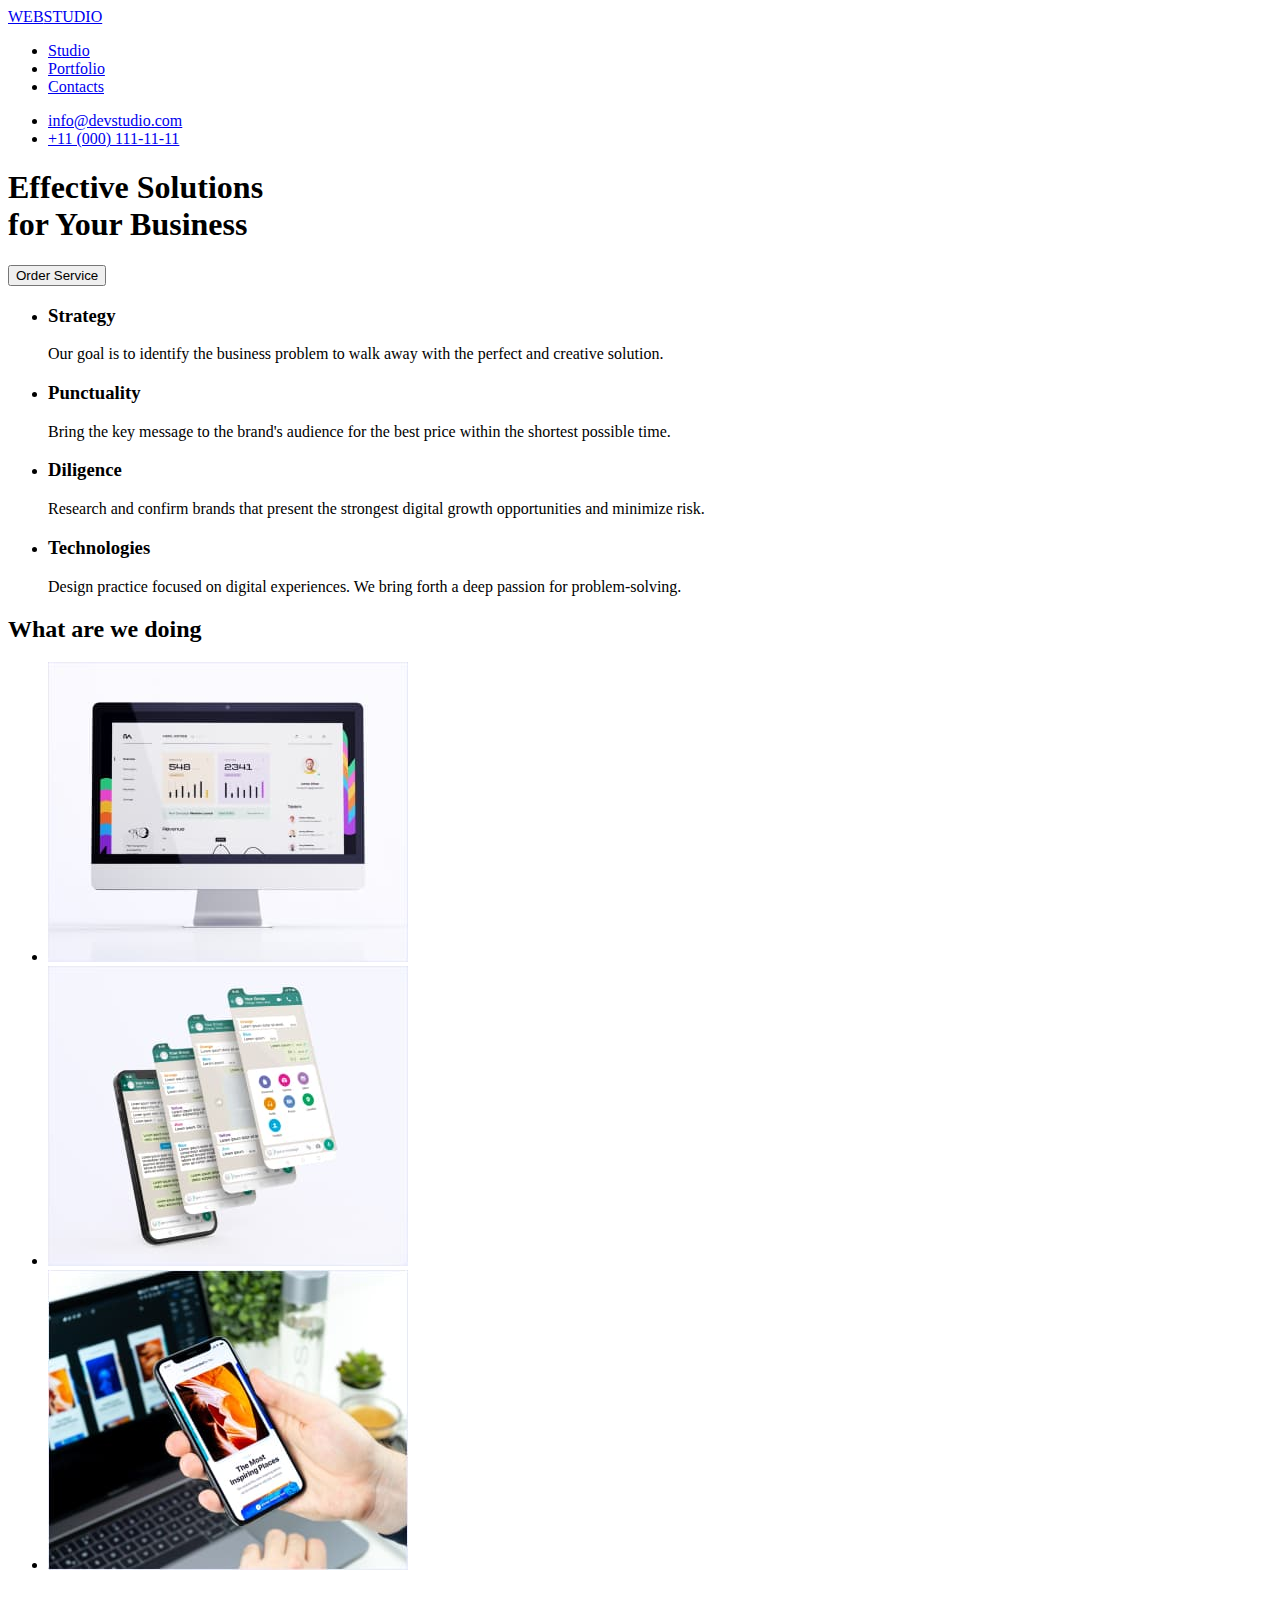
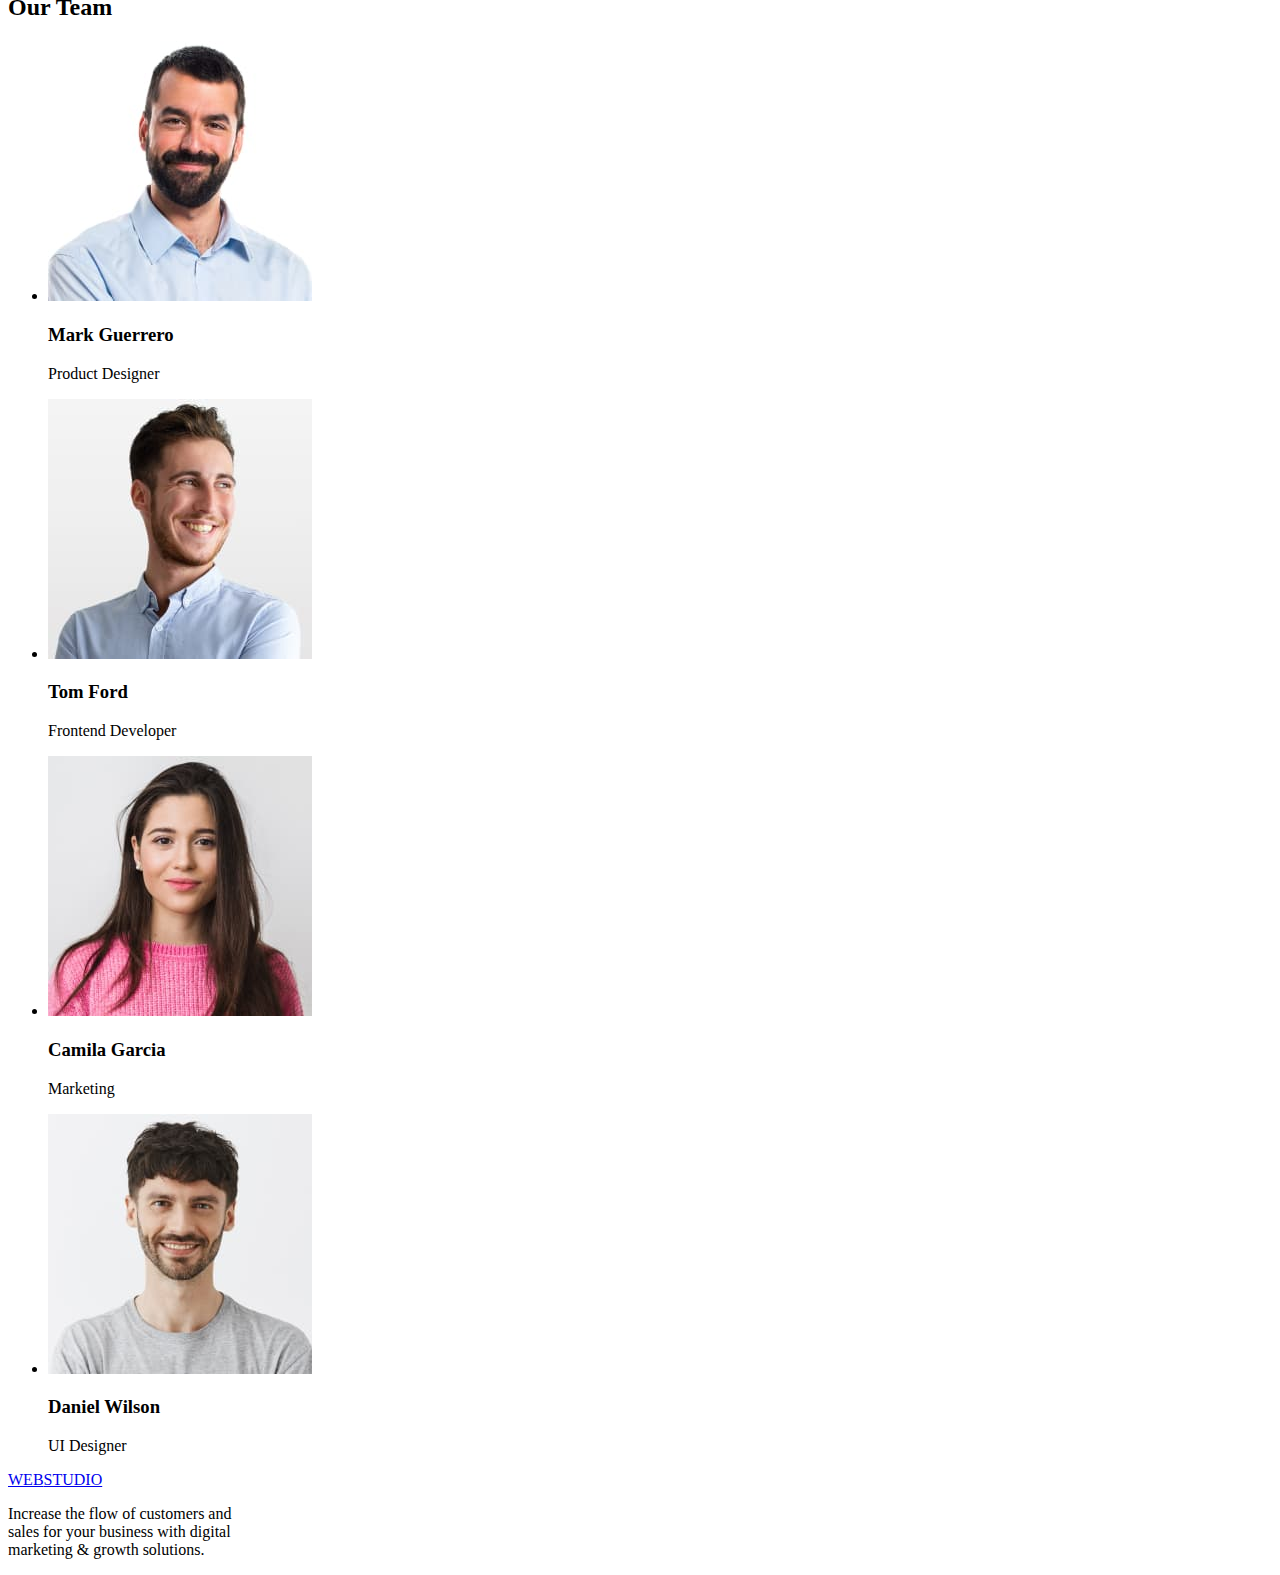
==== index.html @ f80ed973 "commit 4" ====
<!DOCTYPE html>
<html lang="en">
  <head>
    <link rel="stylesheet" href="./css/style.css" />
    <meta charset="UTF-8" />
    <meta http-equiv="X-UA-Compatible" content="IE=edge" />
    <meta name="viewport" content="width=device-width, initial-scale=1.0" />
    <title>Homework 1</title>
  </head>

  <body>
    <!-- heading -->
    <header>
      <nav class="heading-navigation">
        <a href="./index.html" target="_self" title="Logo" class="logo"
          ><span class="firstword-logo">WEB</span>STUDIO</a
        >
        <ul class="navigation-menu">
          <li>
            <a href="./index.html">Studio</a>
          </li>
          <li>
            <a href="./portfolio.html">Portfolio</a>
          </li>
          <li>
            <a href="./contacts.html">Contacts</a>
          </li>
        </ul>
      </nav>
      <ul class="contact-links">
        <li><a href="mailto:info@devstudio.com">info@devstudio.com</a></li>
        <li><a href="tel:+110001111111">+11 (000) 111-11-11</a></li>
      </ul>
    </header>

    <!-- main -->
    <main>
      <!-- section 1 -->
      <section class="section-1">
        <h1>Effective Solutions<br />for Your Business</h1>
        <button type="button">Order Service</button>
      </section>

      <!-- section 2 -->
      <section class="section-2">
        <ul>
          <li>
            <h3>Strategy</h3>
            <p>
              Our goal is to identify the business problem to walk away with the perfect and
              creative solution.
            </p>
          </li>
          <li>
            <h3>Punctuality</h3>
            <p>
              Bring the key message to the brand's audience for the best price within the shortest
              possible time.
            </p>
          </li>
          <li>
            <h3>Diligence</h3>
            <p>
              Research and confirm brands that present the strongest digital growth opportunities
              and minimize risk.
            </p>
          </li>
          <li>
            <h3>Technologies</h3>
            <p>
              Design practice focused on digital experiences. We bring forth a deep passion for
              problem-solving.
            </p>
          </li>
        </ul>
      </section>

      <!-- section 3 -->
      <section class="section-3">
        <h2>What are we doing</h2>
        <ul>
          <li>
            <img src="./images/monitor.jpg" alt="Computer Monitor" width="360" height="300" />
          </li>
          <li><img src="./images/mobile.jpg" alt="Mobile Phone" width="360" height="300" /></li>
          <li>
            <img src="./images/holding-mobile.jpg" alt="Holding Mobile" width="360" height="300" />
          </li>
        </ul>
      </section>

      <!-- section 4 -->
      <section class="section-4">
        <h2>Our Team</h2>
        <ul>
          <li>
            <img src="./images/mark-guerrero.jpg" alt="Mark Guerrero" width="264" height="260" />
            <h3>Mark Guerrero</h3>
            <p>Product Designer</p>
          </li>
          <li>
            <img src="./images/tom-ford.jpg" alt="Tom Ford" width="264" height="260" />
            <h3>Tom Ford</h3>
            <p>Frontend Developer</p>
          </li>
          <li>
            <img src="./images/camila-garcia.jpg" alt="Camila Garcia" width="264" height="260" />
            <h3>Camila Garcia</h3>
            <p>Marketing</p>
          </li>
          <li>
            <img src="./images/daniel-wilson.jpg" alt="Daniel Wilson" width="264" height="260" />
            <h3>Daniel Wilson</h3>
            <p>UI Designer</p>
          </li>
        </ul>
      </section>
    </main>

    <!-- footer  -->
    <footer>
      <a href="./index.html" target="_blank" title="Logo"><span>WEB</span>STUDIO</a>
      <p>
        Increase the flow of customers and<br />
        sales for your business with digital<br />
        marketing & growth solutions.
      </p>
    </footer>
  </body>
</html>
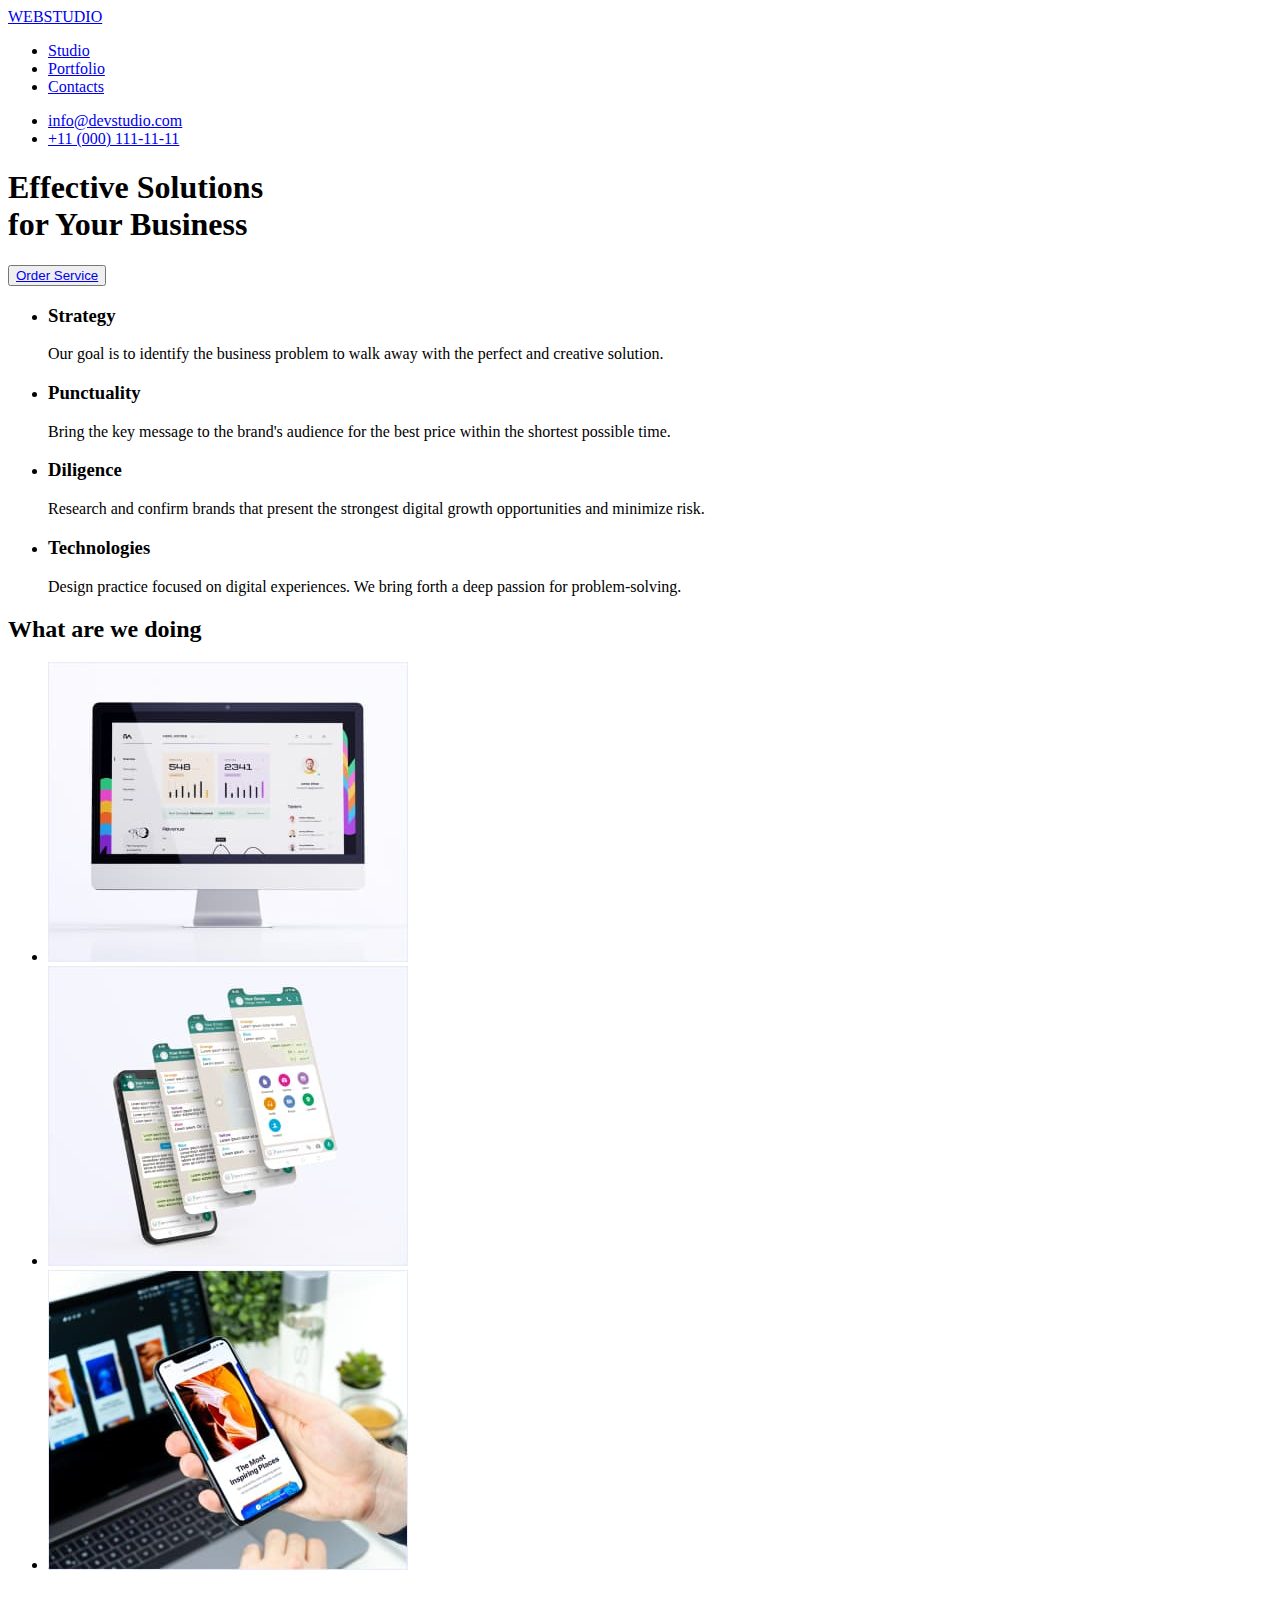
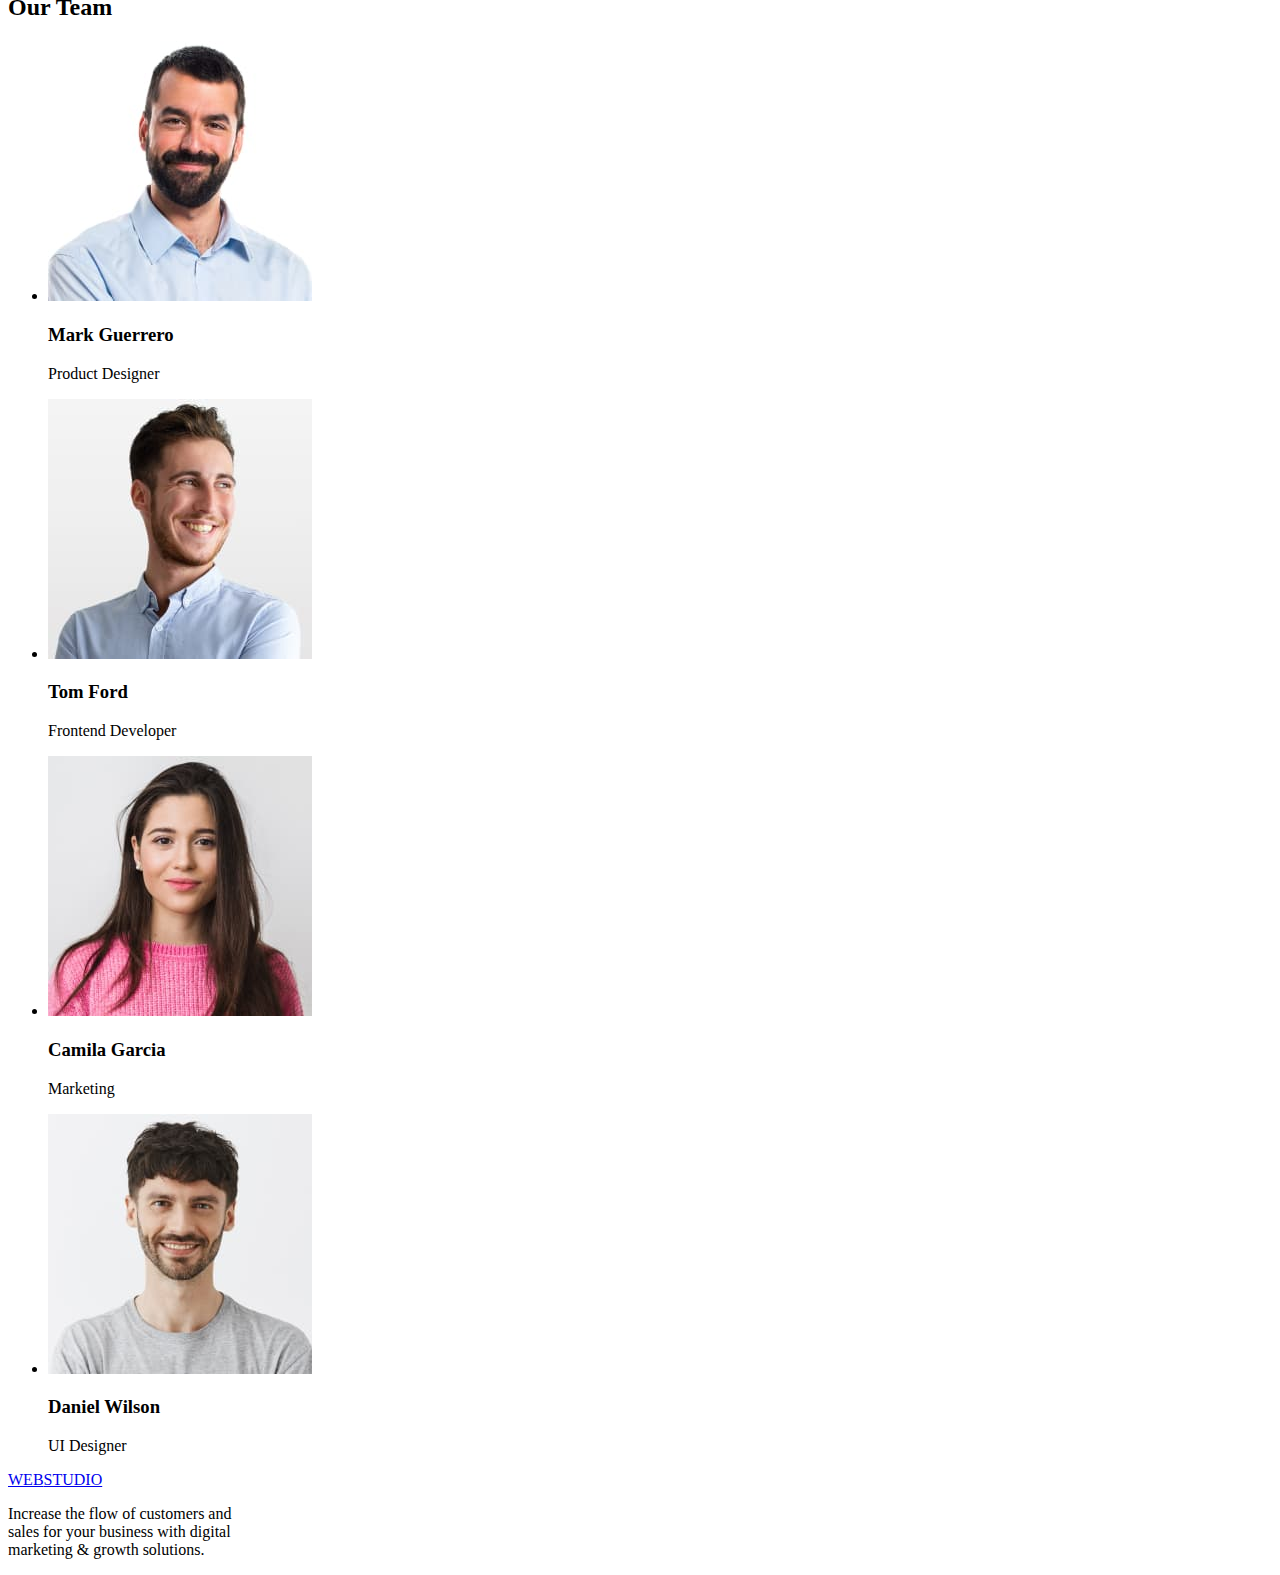
==== commit 8a143c10: "commit 5" ====
--- a/index.html
+++ b/index.html
@@ -38,7 +38,9 @@
       <!-- section 1 -->
       <section class="section-1">
         <h1>Effective Solutions<br />for Your Business</h1>
-        <button type="button">Order Service</button>
+        <button type="button">
+          <a href="./index.html" class="orderservice-button">Order Service</a>
+        </button>
       </section>
 
       <!-- section 2 -->
@@ -78,7 +80,7 @@
       <!-- section 3 -->
       <section class="section-3">
         <h2>What are we doing</h2>
-        <ul>
+        <ul class="list-services">
           <li>
             <img src="./images/monitor.jpg" alt="Computer Monitor" width="360" height="300" />
           </li>
@@ -92,7 +94,7 @@
       <!-- section 4 -->
       <section class="section-4">
         <h2>Our Team</h2>
-        <ul>
+        <ul class="list-our-team">
           <li>
             <img src="./images/mark-guerrero.jpg" alt="Mark Guerrero" width="264" height="260" />
             <h3>Mark Guerrero</h3>
@@ -119,7 +121,9 @@
 
     <!-- footer  -->
     <footer>
-      <a href="./index.html" target="_blank" title="Logo"><span>WEB</span>STUDIO</a>
+      <a href="./index.html" target="_self" title="Logo" class="logo"
+        ><span class="firstword-logo">WEB</span>STUDIO</a
+      >
       <p>
         Increase the flow of customers and<br />
         sales for your business with digital<br />
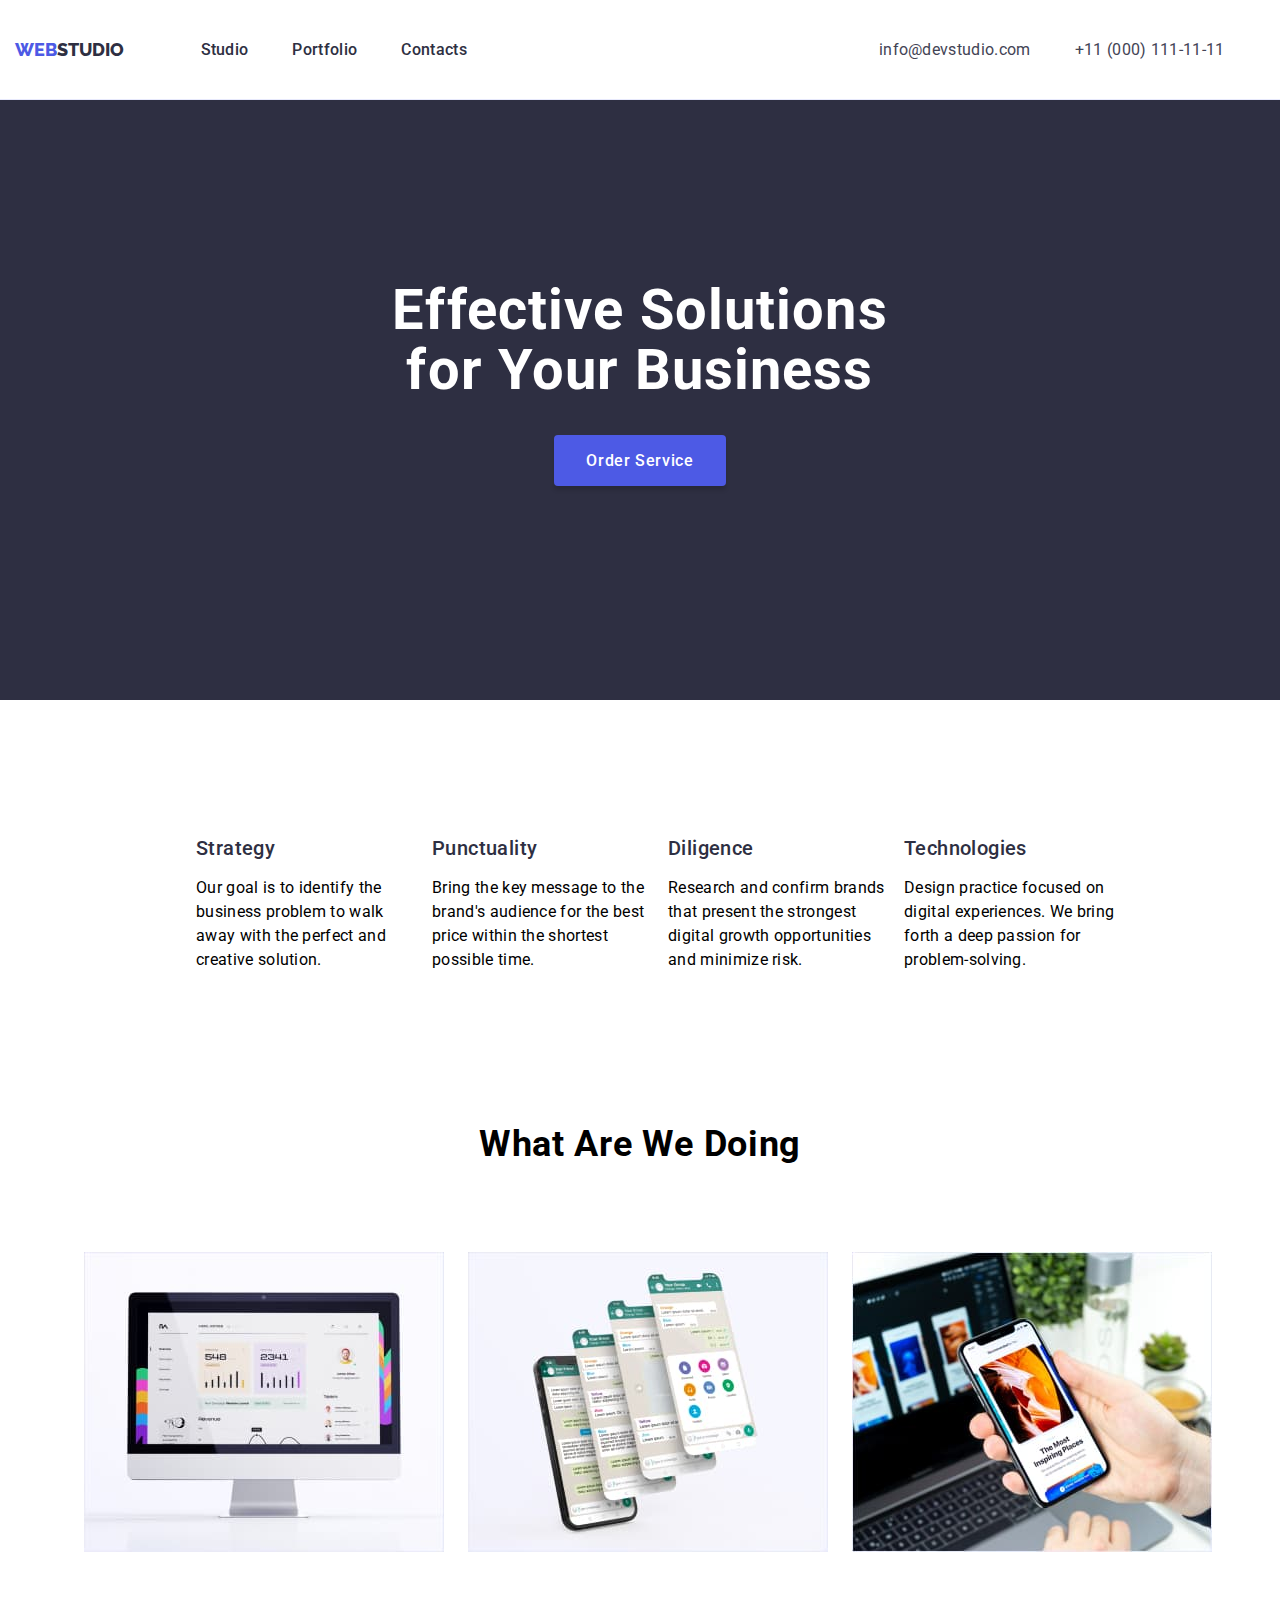
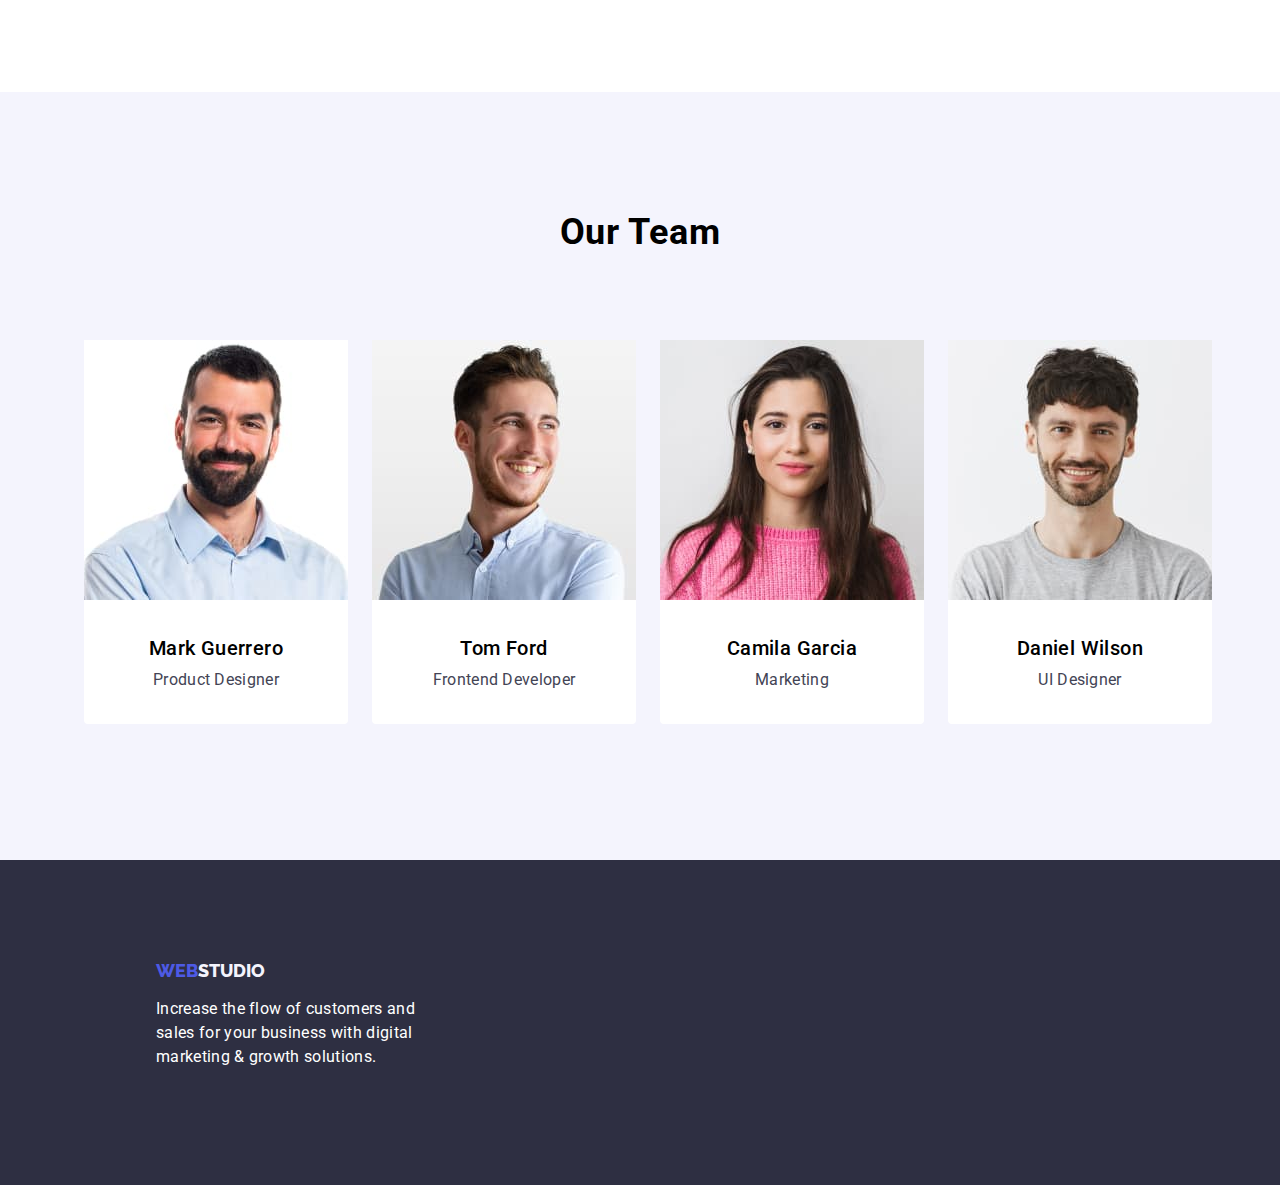
==== commit 990cc4d1: "Commit 11" ====
--- a/index.html
+++ b/index.html
@@ -1,11 +1,17 @@
 <!DOCTYPE html>
 <html lang="en">
   <head>
-    <link rel="stylesheet" href="./css/style.css" />
+    <link rel="stylesheet" href="./CSS/style.css" />
     <meta charset="UTF-8" />
     <meta http-equiv="X-UA-Compatible" content="IE=edge" />
     <meta name="viewport" content="width=device-width, initial-scale=1.0" />
-    <title>Homework 1</title>
+    <link rel="preconnect" href="https://fonts.googleapis.com" />
+    <link rel="preconnect" href="https://fonts.gstatic.com" crossorigin />
+    <link
+      href="https://fonts.googleapis.com/css2?family=Raleway:wght@800&family=Roboto:wght@400;500;700;900&display=swap"
+      rel="stylesheet"
+    />
+    <title>Homework 2</title>
   </head>
 
   <body>
--- a/CSS/style.css
+++ b/CSS/style.css
@@ -0,0 +1,532 @@
+/* Fonts */
+@import url('https://fonts.googleapis.com/css2?family=Raleway:wght@800&family=Roboto:wght@400;500;700;900&display=swap');
+
+:root {
+    --primary-color: #2E2F42;
+    --text-color: #434455;
+    --text-white: #ffffff;
+    --accent-white: #E7E9FC;
+    --iris-color: #4d5ae5;
+    --cloud-color: #f4f4fd;
+    --slate-color: #434455;
+    --heading-two: 36px;
+    --heading-three: 20px;
+    --paragraph-text-size: 16px;
+    --font-family: 'roboto', san-serif;
+    --font-logo: 'raleway', san-serif;
+}
+
+body {
+    margin: auto;
+}
+
+a {
+    text-decoration: none;
+}
+
+p {
+    font-family: var(--font-family);
+    font-size: var(--paragraph-text-size);
+    line-height: 24px;
+    letter-spacing: 0.32px;
+}
+
+
+/* Heading CSS */
+header {
+    flex-shrink: 0;
+    display: inline-flex;
+    align-items: center;
+    margin: auto;
+    justify-content: center;
+    padding: 24px 0;
+    width: 100vw;
+    border-bottom: 1px solid var(--accent-white);
+}
+
+.heading-navigation a>.firstword-logo {
+    font-family: var(--font-logo);
+    font-weight: 800;
+    font-size: 18px;
+    letter-spacing: 0.03px;
+    color: var(--iris-color);
+    text-decoration: none;
+    display: inline-flex;
+}
+
+.heading-navigation .logo {
+    font-family: var(--font-logo);
+    font-weight: 800;
+    font-size: 18px;
+    letter-spacing: 0.03px;
+    color: var(--primary-color);
+    text-decoration: none;
+    display: inline-flex;
+}
+
+.heading-navigation {
+    display: inline-flex;
+    align-items: center;
+    justify-content: flex-start;
+    margin-right: 332px;
+}
+
+.heading-navigation a .logo {
+    padding-right: 76px;
+}
+
+ul .contact-links {
+    display: inline-flex;
+    justify-content: flex-end;
+}
+
+.navigation-menu li a {
+    font-size: var(--paragraph-text-size);
+    font-family: var(--font-family);
+    font-weight: 500;
+    letter-spacing: 0.32px;
+    color: var(--primary-color);
+}
+
+.navigation-menu {
+    margin-left: 36px;
+}
+
+.navigation-menu a:hover {
+    color: var(--iris-color);
+}
+
+.navigation-menu a:active {
+    color: var(--iris-color);
+}
+
+.navigation-menu>li {
+    display: inline-flex;
+    padding-right: 40px;
+}
+
+.contact-links li {
+    display: inline-flex;
+    padding-right: 40px;
+}
+
+.contact-links li a {
+    color: var(--text-color);
+    font-family: var(--font-family);
+    font-size: var(--paragraph-text-size);
+    letter-spacing: 0.32px;
+}
+
+.contact-links a:hover {
+    color: var(--iris-color);
+}
+
+/* Main Content Styling*/
+
+/* Section 1 Styling */
+.section-1 {
+    background-color: var(--primary-color);
+    height: 600px;
+    margin: 0;
+    text-align: center;
+    padding: 0 156px;
+}
+
+.section-1 h1 {
+    color: var(--text-white);
+    text-align: center;
+    font-family: var(--font-family);
+    font-weight: 700;
+    font-size: 56px;
+    line-height: 60px;
+    letter-spacing: 1.12px;
+    padding-top: 180px;
+    padding-bottom: 48px;
+    margin: 0;
+}
+
+.section-1 button {
+    background-color: var(--primary-color);
+    border: none;
+
+}
+
+.orderservice-button {
+    color: var(--text-white);
+    text-align: center;
+    padding: 16px 32px;
+    background-color: var(--iris-color);
+    border-radius: 4px;
+    box-shadow: 0px 4px 4px 0px rgba(0, 0, 0, 0.15);
+    border: none;
+    font-size: 16px;
+    font-family: var(--font-family);
+    font-weight: 500;
+    line-height: 24px;
+    letter-spacing: 0.64px;
+    cursor: pointer;
+}
+
+.orderservice-button:hover {
+    color: var(--primary-color);
+    background-color: var(--accent-white);
+}
+
+button .orderservice-button:active {
+    color: var(--text-white);
+    text-align: center;
+    padding: 16px 32px;
+    background-color: var(--iris-color);
+    border-radius: 4px;
+    box-shadow: 0px 4px 4px 0px rgba(0, 0, 0, 0.15);
+    border: none;
+    font-size: 16px;
+    font-family: var(--font-family);
+    font-weight: 500;
+    line-height: 24px;
+    letter-spacing: 0.64px;
+}
+
+/* Section 2 Styling */
+.section-2 {
+    padding-top: 120px;
+    display: flex;
+    padding: 120px 156px;
+}
+
+.section-2 ul {
+    list-style-type: none;
+    column-count: 4;
+}
+
+.section-2 h3 {
+    font-family: var(--font-family);
+    font-size: var(--heading-three);
+    font-weight: 500;
+    line-height: 24px;
+    letter-spacing: 0.4px;
+    color: var(--primary-color);
+    margin: 0;
+}
+
+/* Section 3 Styling */
+.section-3 {
+    padding: 0 156px 120px;
+}
+
+.section-3 ul.list-services {
+    list-style-type: none;
+}
+
+.section-3 h2 {
+    font-size: var(--heading-two);
+    font-family: var(--font-family);
+    font-weight: 700;
+    line-height: 40px;
+    letter-spacing: 0.72px;
+    text-align: center;
+    text-transform: capitalize;
+    padding-bottom: 72px;
+    margin: 0;
+}
+
+.section-3 .list-services {
+    display: flex;
+    justify-content: center;
+}
+
+.section-3 .list-services li {
+    padding-right: 24px;
+}
+
+/* Section 4 Styling */
+.section-4 {
+    background-color: var(--cloud-color);
+    padding: 120px 156px;
+}
+
+.section-4 h2 {
+    font-size: var(--heading-two);
+    font-family: var(--font-family);
+    font-weight: 700;
+    line-height: 40px;
+    letter-spacing: 0.72px;
+    text-align: center;
+    padding-bottom: 72px;
+    text-transform: capitalize;
+    margin: 0;
+}
+
+.section-4 ul.list-our-team {
+    list-style-type: none;
+    display: flex;
+    justify-content: center;
+}
+
+.section-4 .list-our-team li {
+    background-color: var(--text-white);
+    border-radius: 0px 0px 4px 4px;
+    margin-right: 24px;
+}
+
+.section-4 h3 {
+    padding-top: 32px;
+    font-size: var(--heading-three);
+    font-family: var(--font-family);
+    font-weight: 500;
+    line-height: 24px;
+    letter-spacing: 0.4px;
+    text-align: center;
+    margin-bottom: 8px;
+    margin-top: 0;
+}
+
+.section-4 p {
+    font-family: var(--font-family);
+    font-size: var(--paragraph-text-size);
+    color: var(--slate-color);
+    letter-spacing: 0.32px;
+    text-align: center;
+    padding-bottom: 32px;
+    margin: 0;
+}
+
+
+/* 
+Portfolio Page 
+*/
+
+/* Section 1 */
+.portfolio-tab-menu {
+    display: flex;
+    justify-content: center;
+    padding-bottom: 72px;
+    padding-top: 96px;
+}
+
+.portfolio-tab-menu button {
+    margin-right: 24px;
+    cursor: pointer;
+}
+
+.portfolio-tab-menu button.tab-button a {
+    border-radius: 4px;
+    border: 1px solid var(--accent-white);
+    display: flex;
+    padding: 12px 24px;
+    justify-content: center;
+    align-items: center;
+    background-color: var(--cloud-color);
+    color: var(--iris-color);
+}
+
+.portfolio-tab-menu button.active-tab-button a {
+    border-radius: 4px;
+    border: 1px solid var(--accent-white);
+    display: flex;
+    padding: 12px 24px;
+    justify-content: center;
+    align-items: center;
+    background-color: var(--iris-color);
+    box-shadow: 0px 2px 1px 0px rgba(0, 0, 0, 0.08), 0px 3px 1px 0px rgba(0, 0, 0, 0.10);
+    color: var(--text-white);
+}
+
+.portfolio-tab-menu button.tab-button,
+.portfolio-tab-menu button.active-tab-button {
+    border: none;
+    padding: 0;
+    border-radius: 4px;
+}
+
+button.tab-button a:hover {
+    border-radius: 4px;
+    border: 1px solid var(--accent-white);
+    display: flex;
+    padding: 12px 24px;
+    justify-content: center;
+    align-items: center;
+    background-color: var(--iris-color);
+    color: var(--text-white);
+}
+
+.portfolio-tab-menu button a {
+    text-decoration: none;
+    font-family: var(--font-family);
+    font-size: var(--paragraph-text-size);
+    font-weight: 500;
+    line-height: 24px;
+    letter-spacing: 0.64px;
+    text-align: center;
+}
+
+.portfolio-section-1 ul.item-list {
+    list-style-type: none;
+    display: flex;
+    justify-content: center;
+}
+
+.portfolio-section-1 ul.item-list li {
+    margin-right: 24px;
+    background-color: var(--text-white);
+    border: 1px solid var(--accent-white);
+
+}
+
+.portfolio-section-1 li h3 {
+    font-family: var(--font-family);
+    font-size: var(--heading-three);
+    font-weight: 500;
+    line-height: 24px;
+    letter-spacing: 0.4px;
+    color: var(--primary-color);
+    padding-top: 32px;
+    padding-left: 16px;
+    margin-bottom: 8px;
+    margin-top: 0;
+
+}
+
+.portfolio-section-1 li p {
+    font-size: var(--paragraph-text-size);
+    font-family: var(--font-family);
+    line-height: 24px;
+    letter-spacing: 0.32px;
+    color: var(--slate-color);
+    padding-bottom: 32px;
+    margin: 0;
+    padding-left: 16px;
+}
+
+
+/* Section 2*/
+.portfolio-section-2 {
+    padding-top: 48px;
+}
+
+.portfolio-section-2 ul.item-list {
+    list-style-type: none;
+    display: flex;
+    justify-content: center;
+}
+
+.portfolio-section-2 ul.item-list li {
+    margin-right: 24px;
+    background-color: var(--text-white);
+    border: 1px solid var(--accent-white);
+
+}
+
+.portfolio-section-2 li h3 {
+    font-family: var(--font-family);
+    font-size: var(--heading-three);
+    font-weight: 500;
+    line-height: 24px;
+    letter-spacing: 0.4px;
+    color: var(--primary-color);
+    padding-top: 32px;
+    padding-left: 16px;
+    margin-bottom: 8px;
+    margin-top: 0;
+
+}
+
+.portfolio-section-2 li p {
+    font-size: var(--paragraph-text-size);
+    font-family: var(--font-family);
+    line-height: 24px;
+    letter-spacing: 0.32px;
+    color: var(--slate-color);
+    padding-bottom: 32px;
+    margin: 0;
+    padding-left: 16px;
+}
+
+/* Section 3*/
+.portfolio-section-3 {
+    padding-top: 48px;
+    padding-bottom: 120px;
+}
+
+
+.portfolio-section-3 ul.item-list {
+    list-style-type: none;
+    display: flex;
+    justify-content: center;
+}
+
+.portfolio-section-3 ul.item-list li {
+    margin-right: 24px;
+    background-color: var(--text-white);
+    border: 1px solid var(--accent-white);
+
+}
+
+.portfolio-section-3 li h3 {
+    font-family: var(--font-family);
+    font-size: var(--heading-three);
+    font-weight: 500;
+    line-height: 24px;
+    letter-spacing: 0.4px;
+    color: var(--primary-color);
+    padding-top: 32px;
+    padding-left: 16px;
+    margin-bottom: 8px;
+    margin-top: 0;
+
+}
+
+.portfolio-section-3 li p {
+    font-size: var(--paragraph-text-size);
+    font-family: var(--font-family);
+    line-height: 24px;
+    letter-spacing: 0.32px;
+    color: var(--slate-color);
+    padding-bottom: 32px;
+    margin: 0;
+    padding-left: 16px;
+}
+
+
+
+
+
+
+
+
+
+
+
+
+
+
+/* Footer Styling */
+
+footer {
+    background-color: var(--primary-color);
+    padding: 100px 156px;
+}
+
+footer p {
+    color: #ffffff;
+}
+
+footer a>.firstword-logo {
+    font-family: raleway;
+    font-weight: 800;
+    font-size: 18px;
+    letter-spacing: 0.03px;
+    color: var(--iris-color);
+    text-decoration: none;
+    display: inline-flex;
+}
+
+footer .logo {
+    font-family: raleway;
+    font-weight: 800;
+    font-size: 18px;
+    letter-spacing: 0.03px;
+    color: var(--cloud-color);
+    text-decoration: none;
+    display: inline-flex;
+}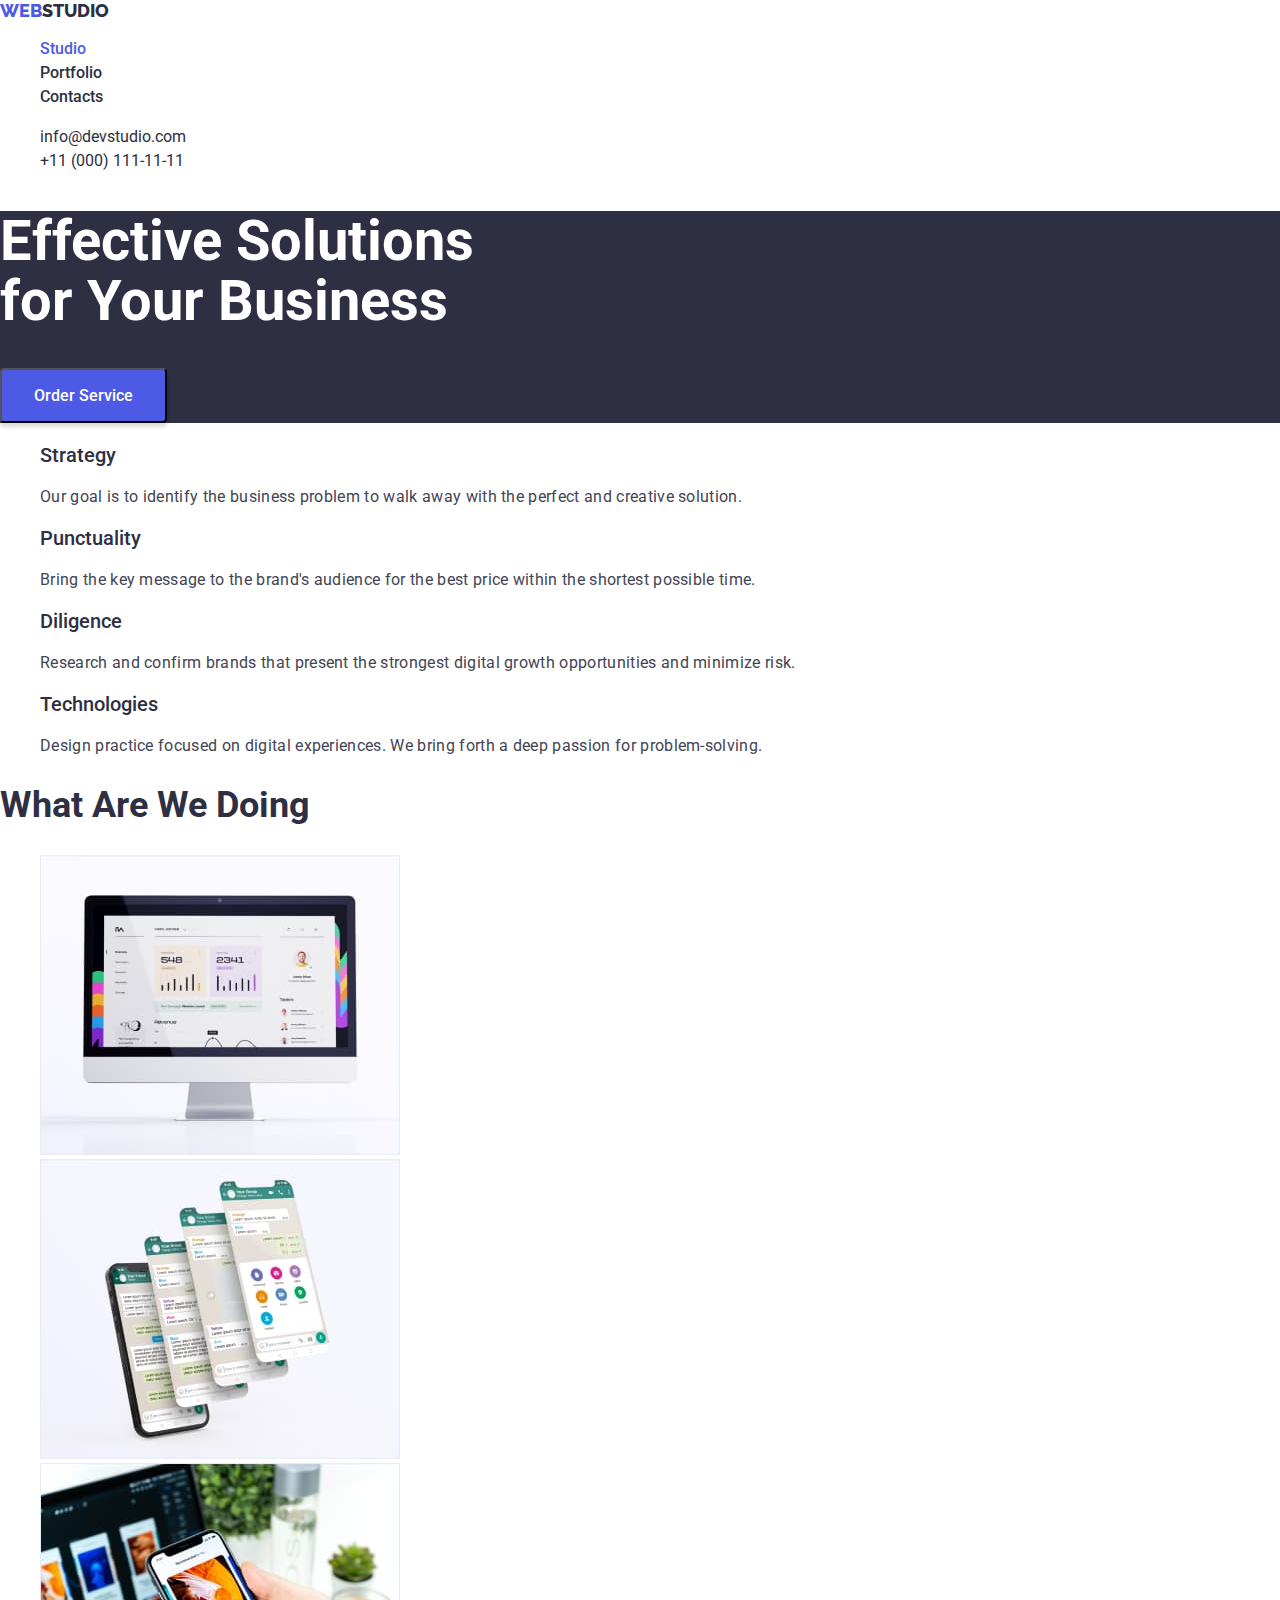
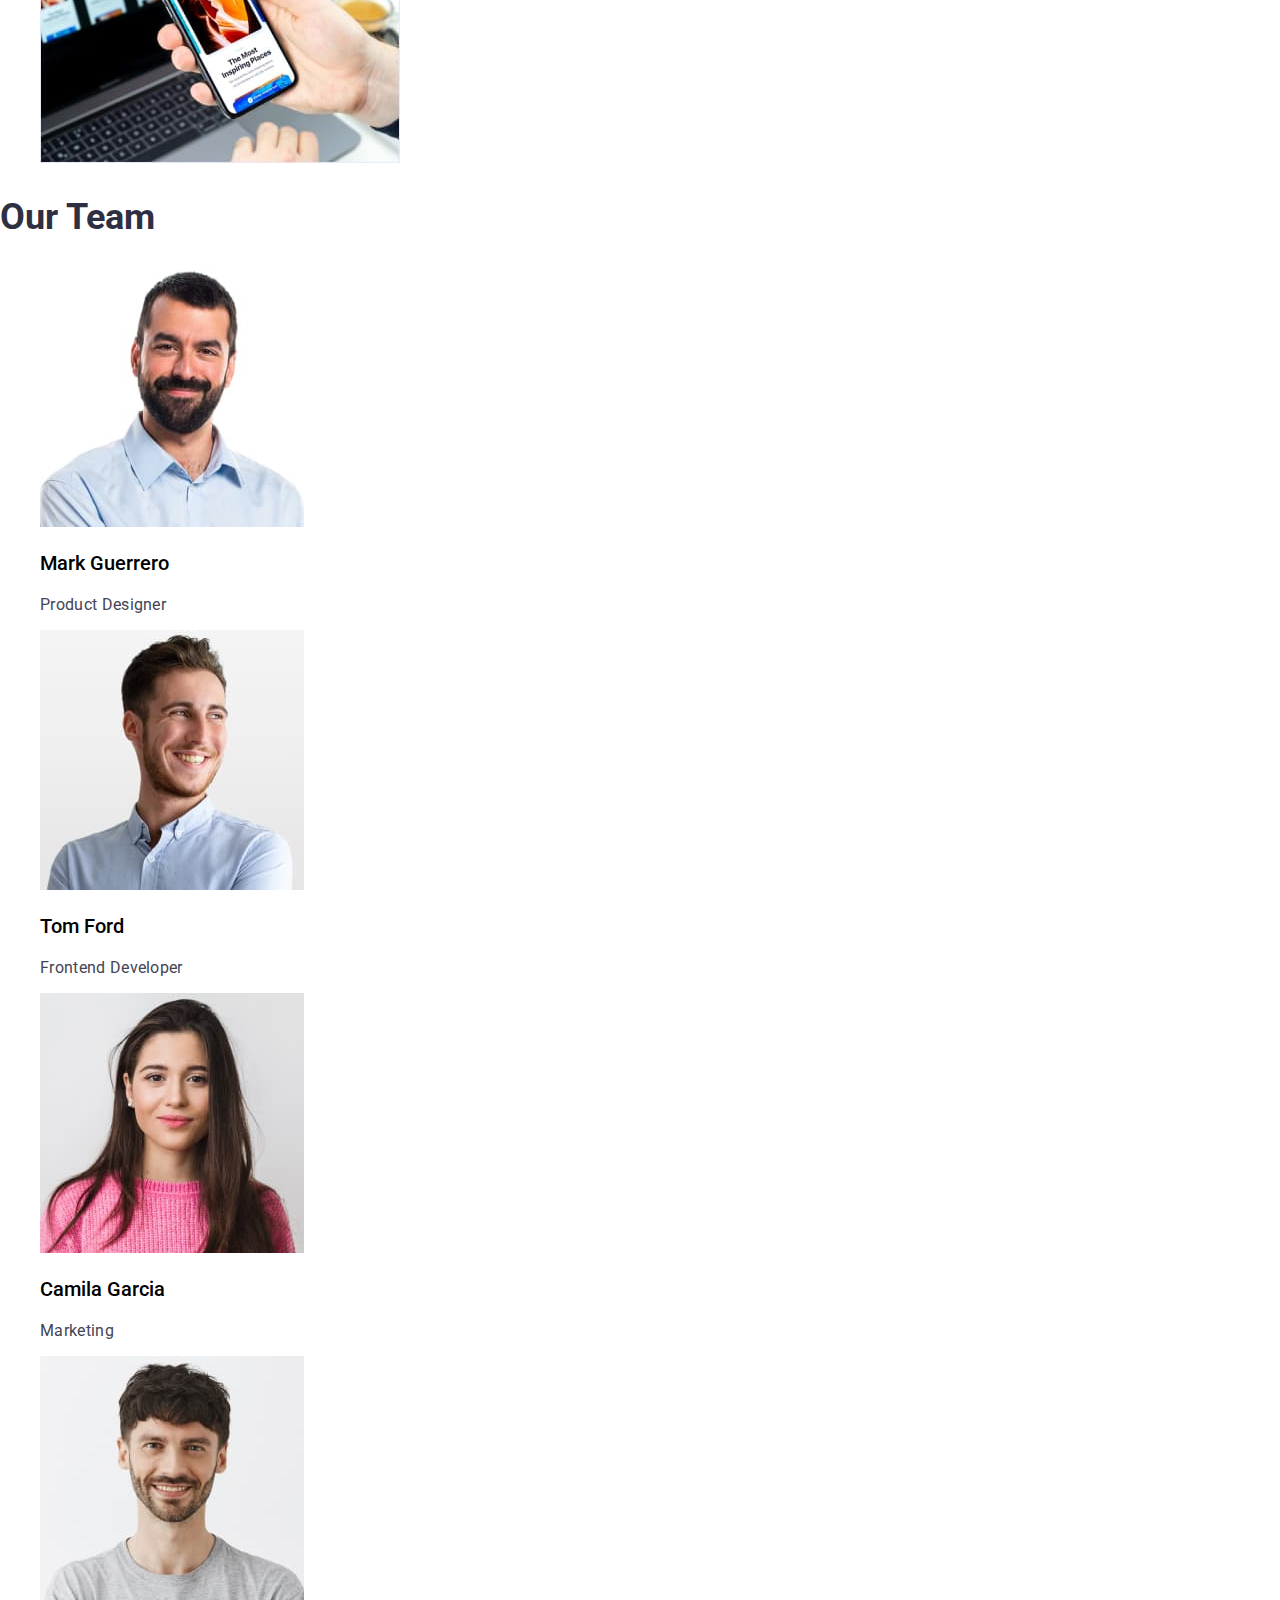
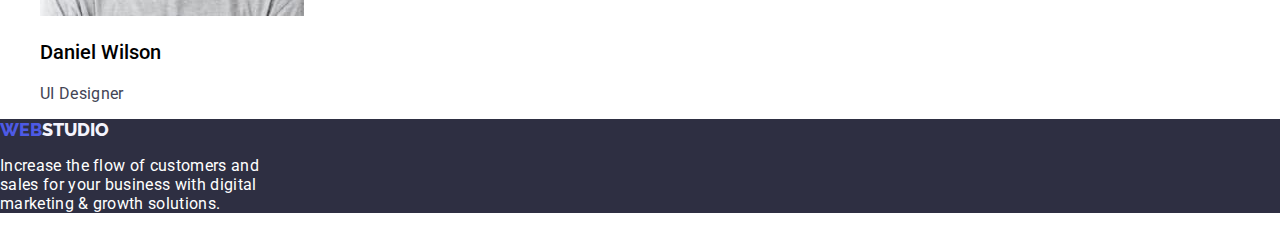
==== commit 8ca5ffee: "commit 12" ====
--- a/index.html
+++ b/index.html
@@ -18,63 +18,68 @@
     <!-- heading -->
     <header>
       <nav class="heading-navigation">
-        <a href="./index.html" target="_self" title="Logo" class="logo"
-          ><span class="firstword-logo">WEB</span>STUDIO</a
+        <a href="./index.html" target="_self" title="Logo" class="heading-studio_word"
+          ><span class="heading-web_word">WEB</span>STUDIO</a
         >
         <ul class="navigation-menu">
-          <li>
-            <a href="./index.html">Studio</a>
+          <li class="navigation-menu_item">
+            <a href="./index.html" class="navigation-menu_link link-active">Studio</a>
           </li>
-          <li>
-            <a href="./portfolio.html">Portfolio</a>
+          <li class="navigation-menu_item">
+            <a href="./portfolio.html" class="navigation-menu_link">Portfolio</a>
           </li>
-          <li>
-            <a href="./contacts.html">Contacts</a>
+          <li class="navigation-menu_item">
+            <a href="./contacts.html" class="navigation-menu_link">Contacts</a>
           </li>
         </ul>
       </nav>
       <ul class="contact-links">
-        <li><a href="mailto:info@devstudio.com">info@devstudio.com</a></li>
-        <li><a href="tel:+110001111111">+11 (000) 111-11-11</a></li>
+        <li class="contact-links_item">
+          <a href="mailto:info@devstudio.com" class="contact-links_link">info@devstudio.com</a>
+        </li>
+        <li class="contact-links_item">
+          <a href="tel:+110001111111" class="contact-links_link">+11 (000) 111-11-11</a>
+        </li>
       </ul>
     </header>
 
     <!-- main -->
     <main>
-      <!-- section 1 -->
-      <section class="section-1">
-        <h1>Effective Solutions<br />for Your Business</h1>
-        <button type="button">
-          <a href="./index.html" class="orderservice-button">Order Service</a>
-        </button>
+      <!-- Hero Section -->
+      <section class="hero">
+        <h1 class="heading-1">
+          Effective Solutions<br />
+          for Your Business
+        </h1>
+        <button type="button" class="hero-button">Order Service</button>
       </section>
 
       <!-- section 2 -->
-      <section class="section-2">
+      <section class="section">
         <ul>
-          <li>
-            <h3>Strategy</h3>
+          <li class="heading-3_list">
+            <h3 class="heading-3">Strategy</h3>
             <p>
               Our goal is to identify the business problem to walk away with the perfect and
               creative solution.
             </p>
           </li>
-          <li>
-            <h3>Punctuality</h3>
+          <li class="heading-3_list">
+            <h3 class="heading-3">Punctuality</h3>
             <p>
               Bring the key message to the brand's audience for the best price within the shortest
               possible time.
             </p>
           </li>
-          <li>
-            <h3>Diligence</h3>
+          <li class="heading-3_list">
+            <h3 class="heading-3">Diligence</h3>
             <p>
               Research and confirm brands that present the strongest digital growth opportunities
               and minimize risk.
             </p>
           </li>
-          <li>
-            <h3>Technologies</h3>
+          <li class="heading-3_list">
+            <h3 class="heading-3">Technologies</h3>
             <p>
               Design practice focused on digital experiences. We bring forth a deep passion for
               problem-solving.
@@ -84,41 +89,43 @@
       </section>
 
       <!-- section 3 -->
-      <section class="section-3">
-        <h2>What are we doing</h2>
-        <ul class="list-services">
-          <li>
+      <section class="section">
+        <h2 class="heading-2">What are we doing</h2>
+        <ul class="services-list">
+          <li class="services-list_item">
             <img src="./images/monitor.jpg" alt="Computer Monitor" width="360" height="300" />
           </li>
-          <li><img src="./images/mobile.jpg" alt="Mobile Phone" width="360" height="300" /></li>
-          <li>
+          <li class="services-list_item">
+            <img src="./images/mobile.jpg" alt="Mobile Phone" width="360" height="300" />
+          </li>
+          <li class="services-list_item">
             <img src="./images/holding-mobile.jpg" alt="Holding Mobile" width="360" height="300" />
           </li>
         </ul>
       </section>
 
       <!-- section 4 -->
-      <section class="section-4">
-        <h2>Our Team</h2>
-        <ul class="list-our-team">
-          <li>
+      <section class="section">
+        <h2 class="heading-2">Our Team</h2>
+        <ul class="our-team_list">
+          <li class="our-team-list_item">
             <img src="./images/mark-guerrero.jpg" alt="Mark Guerrero" width="264" height="260" />
-            <h3>Mark Guerrero</h3>
+            <h3 class="heading-3">Mark Guerrero</h3>
             <p>Product Designer</p>
           </li>
-          <li>
+          <li class="our-team-list_item">
             <img src="./images/tom-ford.jpg" alt="Tom Ford" width="264" height="260" />
-            <h3>Tom Ford</h3>
+            <h3 class="heading-3">Tom Ford</h3>
             <p>Frontend Developer</p>
           </li>
-          <li>
+          <li class="our-team-list_item">
             <img src="./images/camila-garcia.jpg" alt="Camila Garcia" width="264" height="260" />
-            <h3>Camila Garcia</h3>
+            <h3 class="heading-3">Camila Garcia</h3>
             <p>Marketing</p>
           </li>
-          <li>
+          <li class="our-team-list_item">
             <img src="./images/daniel-wilson.jpg" alt="Daniel Wilson" width="264" height="260" />
-            <h3>Daniel Wilson</h3>
+            <h3 class="heading-3">Daniel Wilson</h3>
             <p>UI Designer</p>
           </li>
         </ul>
@@ -126,11 +133,11 @@
     </main>
 
     <!-- footer  -->
-    <footer>
-      <a href="./index.html" target="_self" title="Logo" class="logo"
-        ><span class="firstword-logo">WEB</span>STUDIO</a
+    <footer class="footer">
+      <a href="./index.html" target="_self" title="Logo" class="footer-studio_word"
+        ><span class="footer-web_word">WEB</span>STUDIO</a
       >
-      <p>
+      <p class="footer-text">
         Increase the flow of customers and<br />
         sales for your business with digital<br />
         marketing & growth solutions.
--- a/CSS/style.css
+++ b/CSS/style.css
@@ -2,13 +2,15 @@
 @import url('https://fonts.googleapis.com/css2?family=Raleway:wght@800&family=Roboto:wght@400;500;700;900&display=swap');
 
 :root {
-    --primary-color: #2E2F42;
-    --text-color: #434455;
+    --navy-blue-color: #2E2F42;
+    --slate-color: #434455;
     --text-white: #ffffff;
     --accent-white: #E7E9FC;
     --iris-color: #4d5ae5;
+    --ocean-color: #404BBF;
     --cloud-color: #f4f4fd;
     --slate-color: #434455;
+    --heading-one: 56px;
     --heading-two: 36px;
     --heading-three: 20px;
     --paragraph-text-size: 16px;
@@ -20,512 +22,199 @@
     margin: auto;
 }
 
-a {
-    text-decoration: none;
-}
-
 p {
-    font-family: var(--font-family);
-    font-size: var(--paragraph-text-size);
-    line-height: 24px;
-    letter-spacing: 0.32px;
-}
-
-
-/* Heading CSS */
-header {
-    flex-shrink: 0;
-    display: inline-flex;
-    align-items: center;
-    margin: auto;
-    justify-content: center;
-    padding: 24px 0;
-    width: 100vw;
-    border-bottom: 1px solid var(--accent-white);
-}
-
-.heading-navigation a>.firstword-logo {
-    font-family: var(--font-logo);
-    font-weight: 800;
-    font-size: 18px;
-    letter-spacing: 0.03px;
-    color: var(--iris-color);
-    text-decoration: none;
-    display: inline-flex;
-}
-
-.heading-navigation .logo {
-    font-family: var(--font-logo);
-    font-weight: 800;
-    font-size: 18px;
-    letter-spacing: 0.03px;
-    color: var(--primary-color);
-    text-decoration: none;
-    display: inline-flex;
-}
-
-.heading-navigation {
-    display: inline-flex;
-    align-items: center;
-    justify-content: flex-start;
-    margin-right: 332px;
-}
-
-.heading-navigation a .logo {
-    padding-right: 76px;
-}
-
-ul .contact-links {
-    display: inline-flex;
-    justify-content: flex-end;
-}
-
-.navigation-menu li a {
-    font-size: var(--paragraph-text-size);
-    font-family: var(--font-family);
-    font-weight: 500;
-    letter-spacing: 0.32px;
-    color: var(--primary-color);
-}
-
-.navigation-menu {
-    margin-left: 36px;
-}
-
-.navigation-menu a:hover {
-    color: var(--iris-color);
-}
-
-.navigation-menu a:active {
-    color: var(--iris-color);
-}
-
-.navigation-menu>li {
-    display: inline-flex;
-    padding-right: 40px;
-}
-
-.contact-links li {
-    display: inline-flex;
-    padding-right: 40px;
-}
-
-.contact-links li a {
-    color: var(--text-color);
     font-family: var(--font-family);
     font-size: var(--paragraph-text-size);
     letter-spacing: 0.32px;
-}
-
-.contact-links a:hover {
+    color: var(--slate-color);
+}
+
+button {
+    cursor: pointer;
+}
+
+
+/* Heading CSS */
+.heading-web_word {
+    font-family: var(--font-logo);
+    font-weight: 800;
+    font-size: 18px;
+    letter-spacing: 0.03px;
+    color: var(--iris-color);
+    text-decoration: none;
+    display: inline-flex;
+}
+
+.heading-studio_word {
+    font-family: var(--font-logo);
+    font-weight: 800;
+    font-size: 18px;
+    letter-spacing: 0.03px;
+    color: var(--navy-blue-color);
+    text-decoration: none;
+    display: inline-flex;
+}
+
+/* Navigation Menu List */
+
+.navigation-menu_item,
+.contact-links_item,
+.navigation-menu_link,
+.contact-links_link {
+    list-style-type: none;
+    text-decoration: none;
+}
+
+.navigation-menu_link {
+    color: var(--navy-blue-color);
+    font-size: 16px;
+    font-family: var(--font-family);
+    font-weight: 500;
+    line-height: 24px;
+}
+
+.contact-links_link {
+    color: var(--navy-blue-color);
+    font-size: 16px;
+    font-family: var(--font-family);
+    font-weight: 400;
+    line-height: 24px;
+}
+
+.navigation-menu_link:hover,
+.contact-links_link:hover {
+    color: var(--iris-color);
+}
+
+.link-active {
     color: var(--iris-color);
 }
 
 /* Main Content Styling*/
 
-/* Section 1 Styling */
-.section-1 {
-    background-color: var(--primary-color);
-    height: 600px;
-    margin: 0;
-    text-align: center;
-    padding: 0 156px;
-}
-
-.section-1 h1 {
-    color: var(--text-white);
-    text-align: center;
+/* Studio Hero Section Styling */
+.hero {
+    background-color: var(--navy-blue-color);
+}
+
+.heading-1 {
+    font-size: var(--heading-one);
     font-family: var(--font-family);
     font-weight: 700;
-    font-size: 56px;
     line-height: 60px;
-    letter-spacing: 1.12px;
-    padding-top: 180px;
-    padding-bottom: 48px;
-    margin: 0;
-}
-
-.section-1 button {
-    background-color: var(--primary-color);
-    border: none;
-
-}
-
-.orderservice-button {
-    color: var(--text-white);
-    text-align: center;
+    color: var(--text-white);
+}
+
+.hero-button {
+    font-family: var(--font-family);
+    font-size: var(--paragraph-text-size);
+    font-weight: 500;
+    color: var(--text-white);
+    background-color: var(--iris-color);
     padding: 16px 32px;
-    background-color: var(--iris-color);
     border-radius: 4px;
     box-shadow: 0px 4px 4px 0px rgba(0, 0, 0, 0.15);
-    border: none;
-    font-size: 16px;
+    display: inline-flex;
+    align-items: center;
+}
+
+.hero-button:hover {
+    background-color: var(--ocean-color);
+}
+
+
+/* Studio Section 2 Styling */
+.heading-3_list {
+    list-style-type: none;
+    color: var(--navy-blue-color);
+}
+
+.heading-3 {
+    font-size: var(--heading-three);
     font-family: var(--font-family);
     font-weight: 500;
     line-height: 24px;
-    letter-spacing: 0.64px;
-    cursor: pointer;
-}
-
-.orderservice-button:hover {
-    color: var(--primary-color);
-    background-color: var(--accent-white);
-}
-
-button .orderservice-button:active {
-    color: var(--text-white);
-    text-align: center;
-    padding: 16px 32px;
-    background-color: var(--iris-color);
-    border-radius: 4px;
-    box-shadow: 0px 4px 4px 0px rgba(0, 0, 0, 0.15);
-    border: none;
-    font-size: 16px;
-    font-family: var(--font-family);
-    font-weight: 500;
-    line-height: 24px;
-    letter-spacing: 0.64px;
-}
-
-/* Section 2 Styling */
-.section-2 {
-    padding-top: 120px;
-    display: flex;
-    padding: 120px 156px;
-}
-
-.section-2 ul {
-    list-style-type: none;
-    column-count: 4;
-}
-
-.section-2 h3 {
-    font-family: var(--font-family);
-    font-size: var(--heading-three);
-    font-weight: 500;
-    line-height: 24px;
-    letter-spacing: 0.4px;
-    color: var(--primary-color);
-    margin: 0;
-}
-
-/* Section 3 Styling */
-.section-3 {
-    padding: 0 156px 120px;
-}
-
-.section-3 ul.list-services {
-    list-style-type: none;
-}
-
-.section-3 h2 {
+}
+
+
+/* Studio Section 3 Styling */
+.heading-2 {
+    font-family: var(--font-family);
+    color: var(--navy-blue-color);
     font-size: var(--heading-two);
-    font-family: var(--font-family);
     font-weight: 700;
     line-height: 40px;
-    letter-spacing: 0.72px;
+    text-transform: capitalize;
+}
+
+.services-list_item {
+    list-style-type: none;
+}
+
+
+/* Studio Section 4 Styling */
+.our-team-list_item {
+    list-style-type: none;
+}
+
+/* Portfolio Page Styling */
+
+.tab-list_item {
+    list-style-type: none;
+}
+
+.tab-button {
+    color: var(--iris-color);
+    background-color: var(--cloud-color);
+    font-family: var(--font-family);
+    font-weight: 500;
     text-align: center;
-    text-transform: capitalize;
-    padding-bottom: 72px;
-    margin: 0;
-}
-
-.section-3 .list-services {
-    display: flex;
-    justify-content: center;
-}
-
-.section-3 .list-services li {
-    padding-right: 24px;
-}
-
-/* Section 4 Styling */
-.section-4 {
-    background-color: var(--cloud-color);
-    padding: 120px 156px;
-}
-
-.section-4 h2 {
-    font-size: var(--heading-two);
-    font-family: var(--font-family);
-    font-weight: 700;
-    line-height: 40px;
-    letter-spacing: 0.72px;
-    text-align: center;
-    padding-bottom: 72px;
-    text-transform: capitalize;
-    margin: 0;
-}
-
-.section-4 ul.list-our-team {
-    list-style-type: none;
-    display: flex;
-    justify-content: center;
-}
-
-.section-4 .list-our-team li {
-    background-color: var(--text-white);
-    border-radius: 0px 0px 4px 4px;
-    margin-right: 24px;
-}
-
-.section-4 h3 {
-    padding-top: 32px;
-    font-size: var(--heading-three);
-    font-family: var(--font-family);
-    font-weight: 500;
-    line-height: 24px;
-    letter-spacing: 0.4px;
-    text-align: center;
-    margin-bottom: 8px;
-    margin-top: 0;
-}
-
-.section-4 p {
-    font-family: var(--font-family);
-    font-size: var(--paragraph-text-size);
-    color: var(--slate-color);
-    letter-spacing: 0.32px;
-    text-align: center;
-    padding-bottom: 32px;
-    margin: 0;
-}
-
-
-/* 
-Portfolio Page 
-*/
-
-/* Section 1 */
-.portfolio-tab-menu {
-    display: flex;
-    justify-content: center;
-    padding-bottom: 72px;
-    padding-top: 96px;
-}
-
-.portfolio-tab-menu button {
-    margin-right: 24px;
-    cursor: pointer;
-}
-
-.portfolio-tab-menu button.tab-button a {
     border-radius: 4px;
     border: 1px solid var(--accent-white);
-    display: flex;
     padding: 12px 24px;
-    justify-content: center;
-    align-items: center;
-    background-color: var(--cloud-color);
-    color: var(--iris-color);
-}
-
-.portfolio-tab-menu button.active-tab-button a {
+}
+
+.active-tab {
+    color: var(--text-white);
+    background-color: var(--ocean-color);
+    font-family: var(--font-family);
+    font-weight: 500;
+    text-align: center;
     border-radius: 4px;
-    border: 1px solid var(--accent-white);
-    display: flex;
+    box-shadow: 0px 2px 2px 0px rgba(0, 0, 0, 0.12), 0px 2px 1px 0px rgba(0, 0, 0, 0.08), 0px 3px 1px 0px rgba(0, 0, 0, 0.10);
     padding: 12px 24px;
-    justify-content: center;
-    align-items: center;
-    background-color: var(--iris-color);
-    box-shadow: 0px 2px 1px 0px rgba(0, 0, 0, 0.08), 0px 3px 1px 0px rgba(0, 0, 0, 0.10);
-    color: var(--text-white);
-}
-
-.portfolio-tab-menu button.tab-button,
-.portfolio-tab-menu button.active-tab-button {
-    border: none;
-    padding: 0;
-    border-radius: 4px;
-}
-
-button.tab-button a:hover {
-    border-radius: 4px;
-    border: 1px solid var(--accent-white);
-    display: flex;
-    padding: 12px 24px;
-    justify-content: center;
-    align-items: center;
-    background-color: var(--iris-color);
-    color: var(--text-white);
-}
-
-.portfolio-tab-menu button a {
-    text-decoration: none;
-    font-family: var(--font-family);
-    font-size: var(--paragraph-text-size);
-    font-weight: 500;
-    line-height: 24px;
-    letter-spacing: 0.64px;
-    text-align: center;
-}
-
-.portfolio-section-1 ul.item-list {
-    list-style-type: none;
-    display: flex;
-    justify-content: center;
-}
-
-.portfolio-section-1 ul.item-list li {
-    margin-right: 24px;
-    background-color: var(--text-white);
-    border: 1px solid var(--accent-white);
-
-}
-
-.portfolio-section-1 li h3 {
-    font-family: var(--font-family);
-    font-size: var(--heading-three);
-    font-weight: 500;
-    line-height: 24px;
-    letter-spacing: 0.4px;
-    color: var(--primary-color);
-    padding-top: 32px;
-    padding-left: 16px;
-    margin-bottom: 8px;
-    margin-top: 0;
-
-}
-
-.portfolio-section-1 li p {
-    font-size: var(--paragraph-text-size);
-    font-family: var(--font-family);
-    line-height: 24px;
-    letter-spacing: 0.32px;
-    color: var(--slate-color);
-    padding-bottom: 32px;
-    margin: 0;
-    padding-left: 16px;
-}
-
-
-/* Section 2*/
-.portfolio-section-2 {
-    padding-top: 48px;
-}
-
-.portfolio-section-2 ul.item-list {
-    list-style-type: none;
-    display: flex;
-    justify-content: center;
-}
-
-.portfolio-section-2 ul.item-list li {
-    margin-right: 24px;
-    background-color: var(--text-white);
-    border: 1px solid var(--accent-white);
-
-}
-
-.portfolio-section-2 li h3 {
-    font-family: var(--font-family);
-    font-size: var(--heading-three);
-    font-weight: 500;
-    line-height: 24px;
-    letter-spacing: 0.4px;
-    color: var(--primary-color);
-    padding-top: 32px;
-    padding-left: 16px;
-    margin-bottom: 8px;
-    margin-top: 0;
-
-}
-
-.portfolio-section-2 li p {
-    font-size: var(--paragraph-text-size);
-    font-family: var(--font-family);
-    line-height: 24px;
-    letter-spacing: 0.32px;
-    color: var(--slate-color);
-    padding-bottom: 32px;
-    margin: 0;
-    padding-left: 16px;
-}
-
-/* Section 3*/
-.portfolio-section-3 {
-    padding-top: 48px;
-    padding-bottom: 120px;
-}
-
-
-.portfolio-section-3 ul.item-list {
-    list-style-type: none;
-    display: flex;
-    justify-content: center;
-}
-
-.portfolio-section-3 ul.item-list li {
-    margin-right: 24px;
-    background-color: var(--text-white);
-    border: 1px solid var(--accent-white);
-
-}
-
-.portfolio-section-3 li h3 {
-    font-family: var(--font-family);
-    font-size: var(--heading-three);
-    font-weight: 500;
-    line-height: 24px;
-    letter-spacing: 0.4px;
-    color: var(--primary-color);
-    padding-top: 32px;
-    padding-left: 16px;
-    margin-bottom: 8px;
-    margin-top: 0;
-
-}
-
-.portfolio-section-3 li p {
-    font-size: var(--paragraph-text-size);
-    font-family: var(--font-family);
-    line-height: 24px;
-    letter-spacing: 0.32px;
-    color: var(--slate-color);
-    padding-bottom: 32px;
-    margin: 0;
-    padding-left: 16px;
-}
-
-
-
-
-
-
-
-
-
-
-
-
-
+}
+
+.tab-button:hover {
+    background-color: var(--ocean-color);
+    color: var(--text-white);
+}
 
 /* Footer Styling */
 
-footer {
-    background-color: var(--primary-color);
-    padding: 100px 156px;
-}
-
-footer p {
+.footer {
+    background-color: var(--navy-blue-color);
+}
+
+.footer-text {
     color: #ffffff;
 }
 
-footer a>.firstword-logo {
+.footer-web_word {
+    font-family: var(--font-logo);
+    font-weight: 800;
+    font-size: 18px;
+    letter-spacing: 0.03px;
+    color: var(--iris-color);
+    text-decoration: none;
+    display: inline-flex;
+}
+
+.footer-studio_word {
     font-family: raleway;
     font-weight: 800;
     font-size: 18px;
     letter-spacing: 0.03px;
-    color: var(--iris-color);
-    text-decoration: none;
-    display: inline-flex;
-}
-
-footer .logo {
-    font-family: raleway;
-    font-weight: 800;
-    font-size: 18px;
-    letter-spacing: 0.03px;
     color: var(--cloud-color);
     text-decoration: none;
     display: inline-flex;
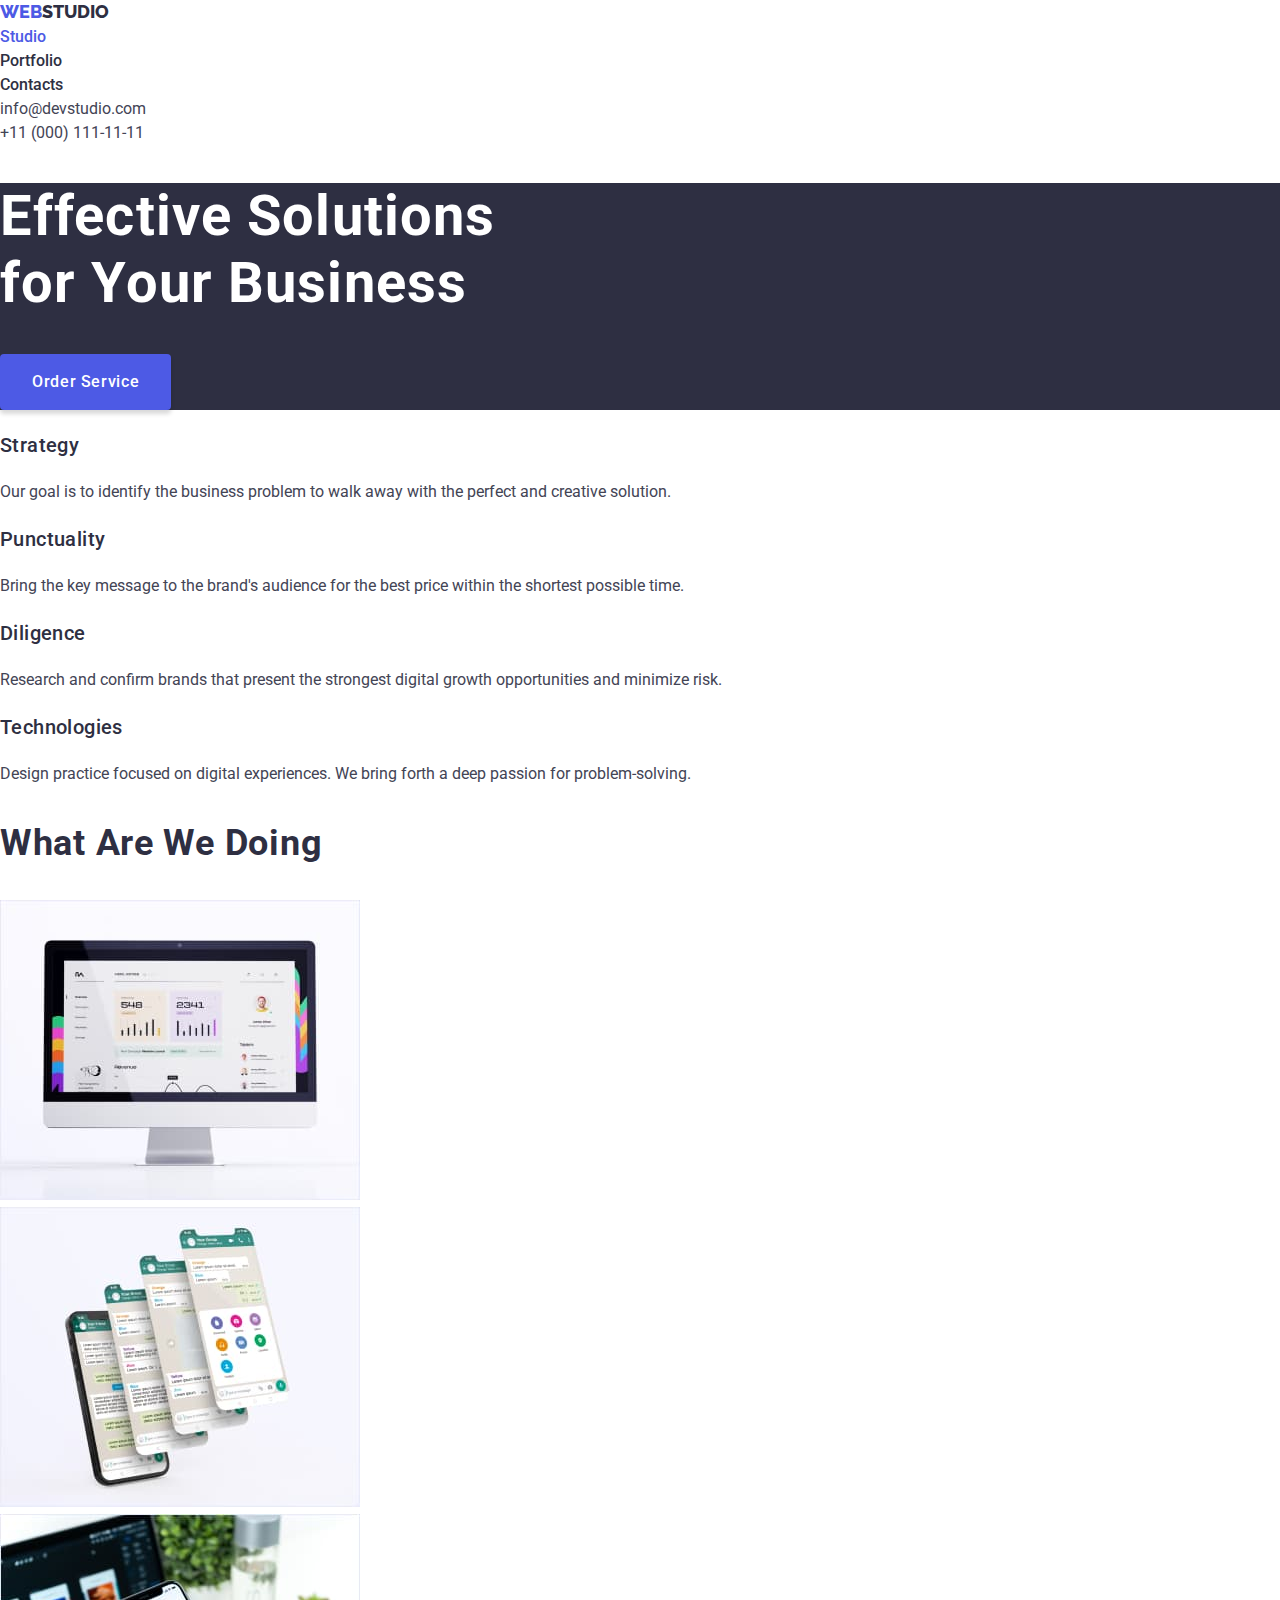
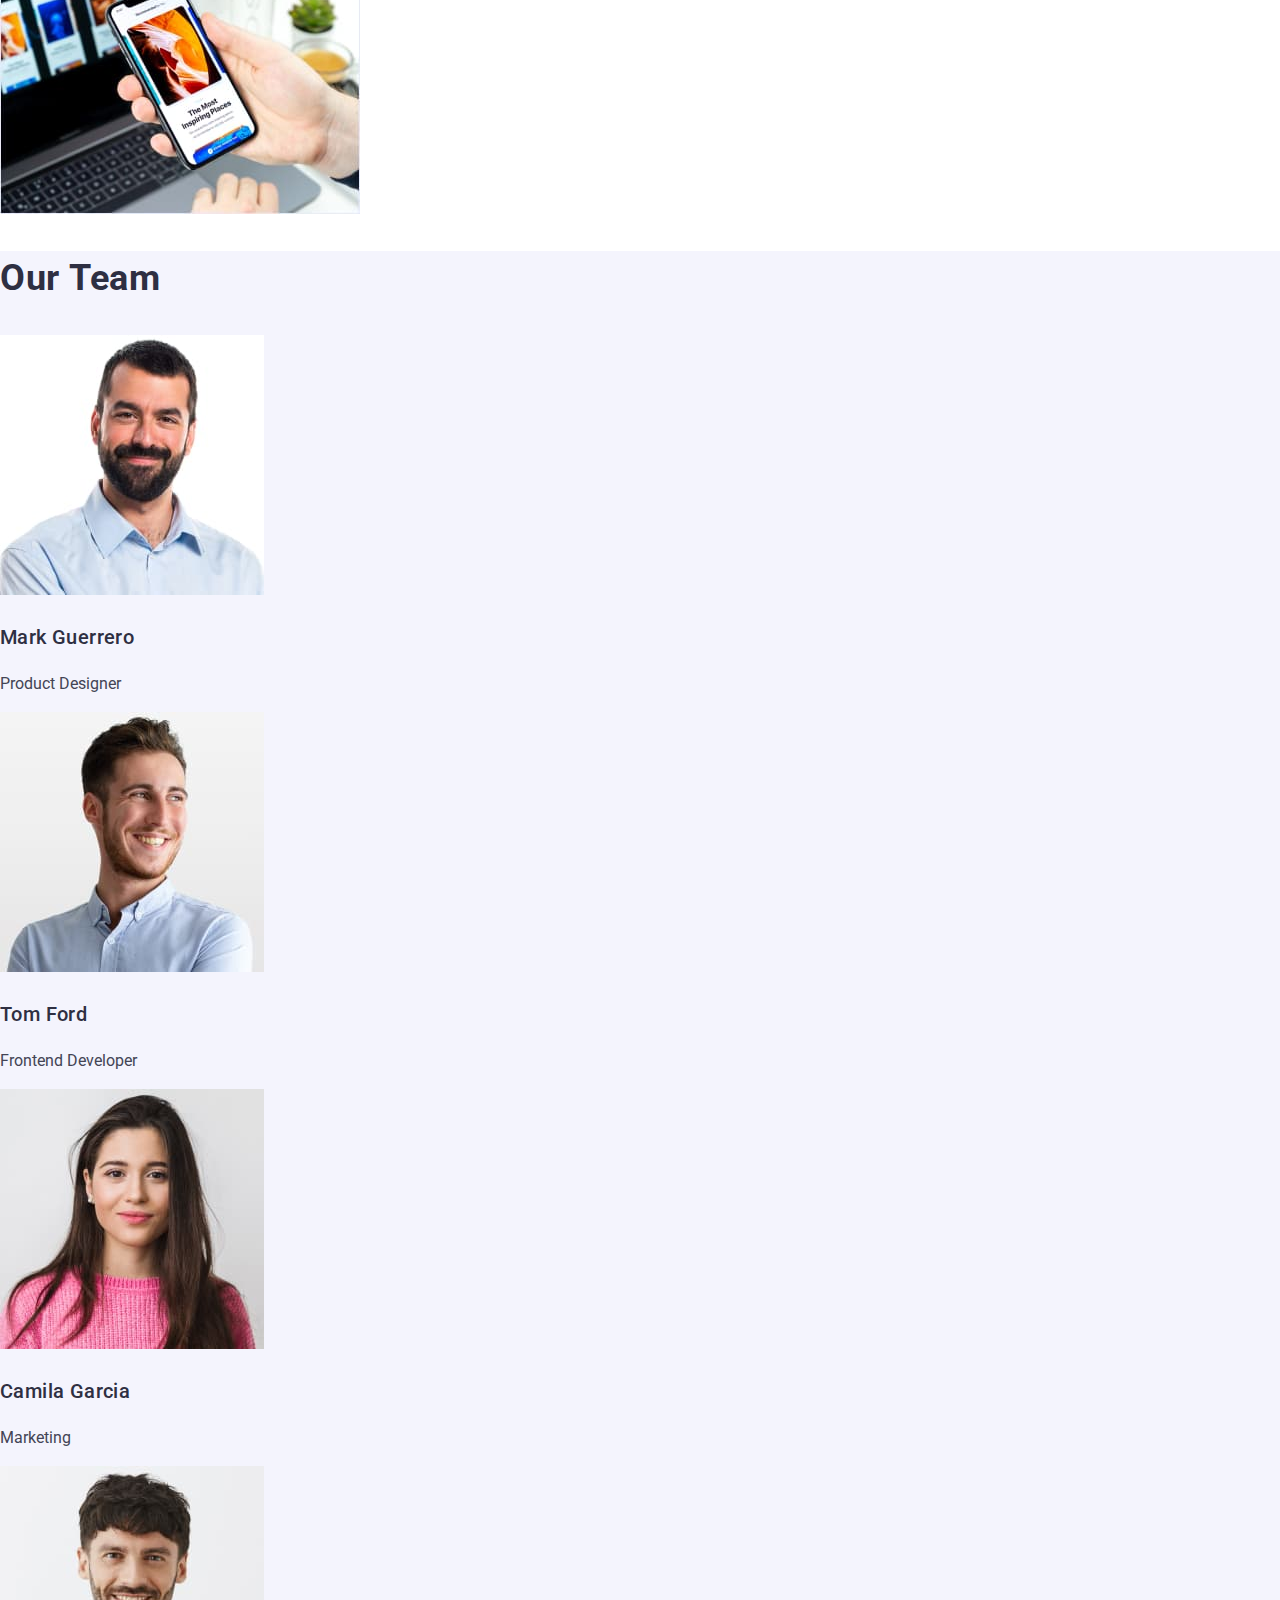
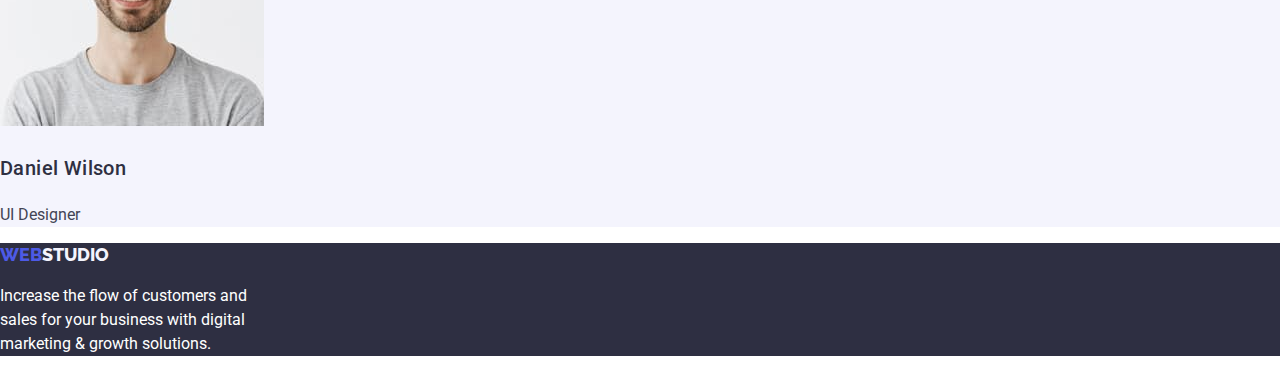
==== commit 69d14212: "commit 13" ====
--- a/index.html
+++ b/index.html
@@ -21,7 +21,7 @@
         <a href="./index.html" target="_self" title="Logo" class="heading-studio_word"
           ><span class="heading-web_word">WEB</span>STUDIO</a
         >
-        <ul class="navigation-menu">
+        <ul class="navigation-menu list-item">
           <li class="navigation-menu_item">
             <a href="./index.html" class="navigation-menu_link link-active">Studio</a>
           </li>
@@ -33,7 +33,7 @@
           </li>
         </ul>
       </nav>
-      <ul class="contact-links">
+      <ul class="contact-links list-item">
         <li class="contact-links_item">
           <a href="mailto:info@devstudio.com" class="contact-links_link">info@devstudio.com</a>
         </li>
@@ -47,7 +47,7 @@
     <main>
       <!-- Hero Section -->
       <section class="hero">
-        <h1 class="heading-1">
+        <h1 class="hero-title">
           Effective Solutions<br />
           for Your Business
         </h1>
@@ -56,31 +56,31 @@
 
       <!-- section 2 -->
       <section class="section">
-        <ul>
-          <li class="heading-3_list">
-            <h3 class="heading-3">Strategy</h3>
-            <p>
+        <ul class="benefits list-item">
+          <li class="benefits_item">
+            <h3 class="benefits-title">Strategy</h3>
+            <p class="benefits-description">
               Our goal is to identify the business problem to walk away with the perfect and
               creative solution.
             </p>
           </li>
-          <li class="heading-3_list">
-            <h3 class="heading-3">Punctuality</h3>
-            <p>
+          <li class="benefits_item">
+            <h3 class="benefits-title">Punctuality</h3>
+            <p class="benefits-description">
               Bring the key message to the brand's audience for the best price within the shortest
               possible time.
             </p>
           </li>
-          <li class="heading-3_list">
-            <h3 class="heading-3">Diligence</h3>
-            <p>
+          <li class="benefits_item">
+            <h3 class="benefits-title">Diligence</h3>
+            <p class="benefits-description">
               Research and confirm brands that present the strongest digital growth opportunities
               and minimize risk.
             </p>
           </li>
-          <li class="heading-3_list">
-            <h3 class="heading-3">Technologies</h3>
-            <p>
+          <li class="benefits_item">
+            <h3 class="benefits-title">Technologies</h3>
+            <p class="benefits-description">
               Design practice focused on digital experiences. We bring forth a deep passion for
               problem-solving.
             </p>
@@ -90,8 +90,8 @@
 
       <!-- section 3 -->
       <section class="section">
-        <h2 class="heading-2">What are we doing</h2>
-        <ul class="services-list">
+        <h2 class="section-title">What are we doing</h2>
+        <ul class="services-list list-item">
           <li class="services-list_item">
             <img src="./images/monitor.jpg" alt="Computer Monitor" width="360" height="300" />
           </li>
@@ -105,28 +105,28 @@
       </section>
 
       <!-- section 4 -->
-      <section class="section">
-        <h2 class="heading-2">Our Team</h2>
-        <ul class="our-team_list">
+      <section class="section section-background">
+        <h2 class="section-title">Our Team</h2>
+        <ul class="our-team_list list-item">
           <li class="our-team-list_item">
             <img src="./images/mark-guerrero.jpg" alt="Mark Guerrero" width="264" height="260" />
-            <h3 class="heading-3">Mark Guerrero</h3>
-            <p>Product Designer</p>
+            <h3 class="our-team_title">Mark Guerrero</h3>
+            <p class="our-team_description">Product Designer</p>
           </li>
           <li class="our-team-list_item">
             <img src="./images/tom-ford.jpg" alt="Tom Ford" width="264" height="260" />
-            <h3 class="heading-3">Tom Ford</h3>
-            <p>Frontend Developer</p>
+            <h3 class="our-team_title">Tom Ford</h3>
+            <p class="our-team_description">Frontend Developer</p>
           </li>
           <li class="our-team-list_item">
             <img src="./images/camila-garcia.jpg" alt="Camila Garcia" width="264" height="260" />
-            <h3 class="heading-3">Camila Garcia</h3>
-            <p>Marketing</p>
+            <h3 class="our-team_title">Camila Garcia</h3>
+            <p class="our-team_description">Marketing</p>
           </li>
           <li class="our-team-list_item">
             <img src="./images/daniel-wilson.jpg" alt="Daniel Wilson" width="264" height="260" />
-            <h3 class="heading-3">Daniel Wilson</h3>
-            <p>UI Designer</p>
+            <h3 class="our-team_title">Daniel Wilson</h3>
+            <p class="our-team_description">UI Designer</p>
           </li>
         </ul>
       </section>
--- a/CSS/style.css
+++ b/CSS/style.css
@@ -4,8 +4,8 @@
 :root {
     --navy-blue-color: #2E2F42;
     --slate-color: #434455;
-    --text-white: #ffffff;
-    --accent-white: #E7E9FC;
+    --white-color: #ffffff;
+    --cornflower-color: #E7E9FC;
     --iris-color: #4d5ae5;
     --ocean-color: #404BBF;
     --cloud-color: #f4f4fd;
@@ -14,71 +14,66 @@
     --heading-two: 36px;
     --heading-three: 20px;
     --paragraph-text-size: 16px;
-    --font-family: 'roboto', san-serif;
-    --font-logo: 'raleway', san-serif;
+    --font-family-roboto: 'roboto', san-serif;
+    --font-family-raleway: 'raleway', san-serif;
 }
 
 body {
-    margin: auto;
-}
-
-p {
-    font-family: var(--font-family);
-    font-size: var(--paragraph-text-size);
-    letter-spacing: 0.32px;
+    margin: 0;
+    font-family: var(--font-family-roboto);
     color: var(--slate-color);
+    line-height: 1.5em;
 }
 
 button {
     cursor: pointer;
 }
 
+.list-item {
+    list-style: none;
+    margin: 0;
+    padding: 0;
+}
+
+a {
+    text-decoration: none;
+    margin: 0;
+    padding: 0;
+}
 
 /* Heading CSS */
 .heading-web_word {
-    font-family: var(--font-logo);
-    font-weight: 800;
-    font-size: 18px;
-    letter-spacing: 0.03px;
-    color: var(--iris-color);
-    text-decoration: none;
+    font-family: var(--font-family-raleway);
+    font-weight: 800;
+    font-size: 18px;
+    letter-spacing: 0.03px;
+    color: var(--iris-color);
     display: inline-flex;
 }
 
 .heading-studio_word {
-    font-family: var(--font-logo);
-    font-weight: 800;
-    font-size: 18px;
-    letter-spacing: 0.03px;
-    color: var(--navy-blue-color);
-    text-decoration: none;
+    font-family: var(--font-family-raleway);
+    font-weight: 800;
+    font-size: 18px;
+    letter-spacing: 0.03px;
+    color: var(--navy-blue-color);
     display: inline-flex;
 }
 
 /* Navigation Menu List */
 
-.navigation-menu_item,
-.contact-links_item,
-.navigation-menu_link,
+
+.navigation-menu_link {
+    color: var(--navy-blue-color);
+    font-size: 16px;
+    font-weight: 500;
+
+}
+
 .contact-links_link {
-    list-style-type: none;
-    text-decoration: none;
-}
-
-.navigation-menu_link {
-    color: var(--navy-blue-color);
+    color: var(--slate-color);
     font-size: 16px;
-    font-family: var(--font-family);
-    font-weight: 500;
-    line-height: 24px;
-}
-
-.contact-links_link {
-    color: var(--navy-blue-color);
-    font-size: 16px;
-    font-family: var(--font-family);
-    font-weight: 400;
-    line-height: 24px;
+
 }
 
 .navigation-menu_link:hover,
@@ -97,25 +92,28 @@
     background-color: var(--navy-blue-color);
 }
 
-.heading-1 {
+.hero-title {
     font-size: var(--heading-one);
-    font-family: var(--font-family);
     font-weight: 700;
-    line-height: 60px;
-    color: var(--text-white);
+    line-height: 1.2;
+    color: var(--white-color);
+    letter-spacing: 1.12px;
 }
 
 .hero-button {
-    font-family: var(--font-family);
     font-size: var(--paragraph-text-size);
-    font-weight: 500;
-    color: var(--text-white);
+    font-family: var(--font-family-roboto);
+    font-weight: 500;
+    color: var(--white-color);
     background-color: var(--iris-color);
     padding: 16px 32px;
     border-radius: 4px;
     box-shadow: 0px 4px 4px 0px rgba(0, 0, 0, 0.15);
     display: inline-flex;
     align-items: center;
+    line-height: 1.5;
+    letter-spacing: 0.64px;
+    border: none;
 }
 
 .hero-button:hover {
@@ -124,70 +122,81 @@
 
 
 /* Studio Section 2 Styling */
-.heading-3_list {
-    list-style-type: none;
-    color: var(--navy-blue-color);
-}
-
-.heading-3 {
+
+.benefits-title {
     font-size: var(--heading-three);
-    font-family: var(--font-family);
-    font-weight: 500;
-    line-height: 24px;
+    color: var(--navy-blue-color);
+    font-weight: 500;
+    line-height: 1.5;
+    letter-spacing: 0.4px;
 }
 
 
 /* Studio Section 3 Styling */
-.heading-2 {
-    font-family: var(--font-family);
+.section-title {
     color: var(--navy-blue-color);
     font-size: var(--heading-two);
     font-weight: 700;
-    line-height: 40px;
+    line-height: 1.5;
     text-transform: capitalize;
-}
-
-.services-list_item {
-    list-style-type: none;
-}
-
+    letter-spacing: 0.72px;
+    text-transform: capitalize;
+}
 
 /* Studio Section 4 Styling */
-.our-team-list_item {
-    list-style-type: none;
-}
+.our-team_title {
+    font-size: var(--heading-three);
+    color: var(--navy-blue-color);
+    font-weight: 500;
+    line-height: 1.5;
+    letter-spacing: 0.4px;
+}
+
+.section-background {
+    background-color: var(--cloud-color);
+}
+
 
 /* Portfolio Page Styling */
 
-.tab-list_item {
-    list-style-type: none;
-}
-
 .tab-button {
     color: var(--iris-color);
     background-color: var(--cloud-color);
-    font-family: var(--font-family);
     font-weight: 500;
     text-align: center;
     border-radius: 4px;
-    border: 1px solid var(--accent-white);
+    border: 1px solid var(--cornflower-color);
     padding: 12px 24px;
+    font-family: var(--font-family-roboto);
+    font-size: var(--paragraph-text-size);
+    line-height: 1.5;
 }
 
 .active-tab {
-    color: var(--text-white);
+    color: var(--white-color);
     background-color: var(--ocean-color);
-    font-family: var(--font-family);
     font-weight: 500;
     text-align: center;
     border-radius: 4px;
+    border: 1px solid var(--ocean-color);
     box-shadow: 0px 2px 2px 0px rgba(0, 0, 0, 0.12), 0px 2px 1px 0px rgba(0, 0, 0, 0.08), 0px 3px 1px 0px rgba(0, 0, 0, 0.10);
     padding: 12px 24px;
 }
 
 .tab-button:hover {
     background-color: var(--ocean-color);
-    color: var(--text-white);
+    color: var(--white-color);
+    box-shadow: 0px 2px 2px 0px rgba(0, 0, 0, 0.12), 0px 2px 1px 0px rgba(0, 0, 0, 0.08), 0px 3px 1px 0px rgba(0, 0, 0, 0.10);
+    border: 1px solid var(--ocean-color);
+}
+
+.project-title {
+    color: var(--navy-blue-color);
+    font-size: var(--heading-three);
+    font-weight: 500;
+    line-height: 1.5;
+    letter-spacing: 0.4px;
+
 }
 
 /* Footer Styling */
@@ -197,25 +206,23 @@
 }
 
 .footer-text {
-    color: #ffffff;
+    color: var(--white-color);
 }
 
 .footer-web_word {
-    font-family: var(--font-logo);
-    font-weight: 800;
-    font-size: 18px;
-    letter-spacing: 0.03px;
-    color: var(--iris-color);
-    text-decoration: none;
+    font-family: var(--font-family-raleway);
+    font-weight: 800;
+    font-size: 18px;
+    letter-spacing: 0.03px;
+    color: var(--iris-color);
     display: inline-flex;
 }
 
 .footer-studio_word {
-    font-family: raleway;
+    font-family: var(--font-family-raleway);
     font-weight: 800;
     font-size: 18px;
     letter-spacing: 0.03px;
     color: var(--cloud-color);
-    text-decoration: none;
     display: inline-flex;
 }